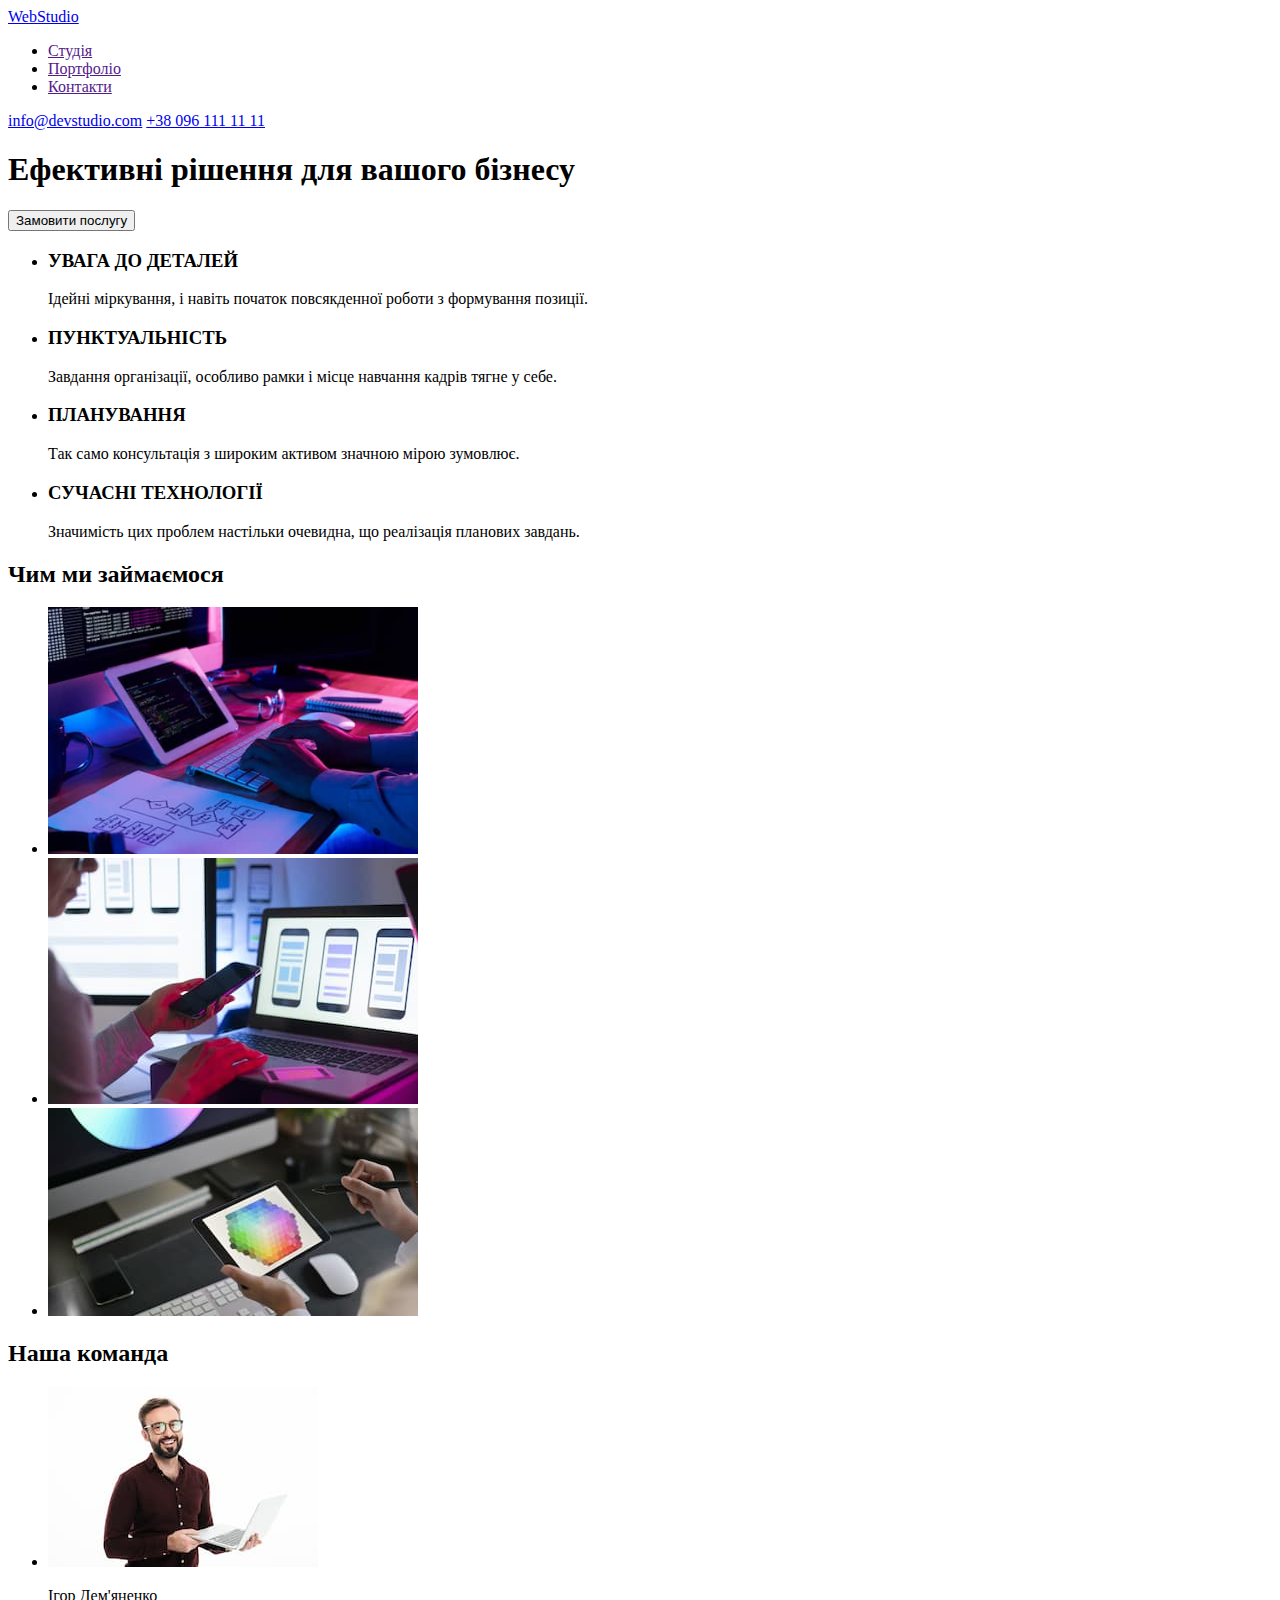
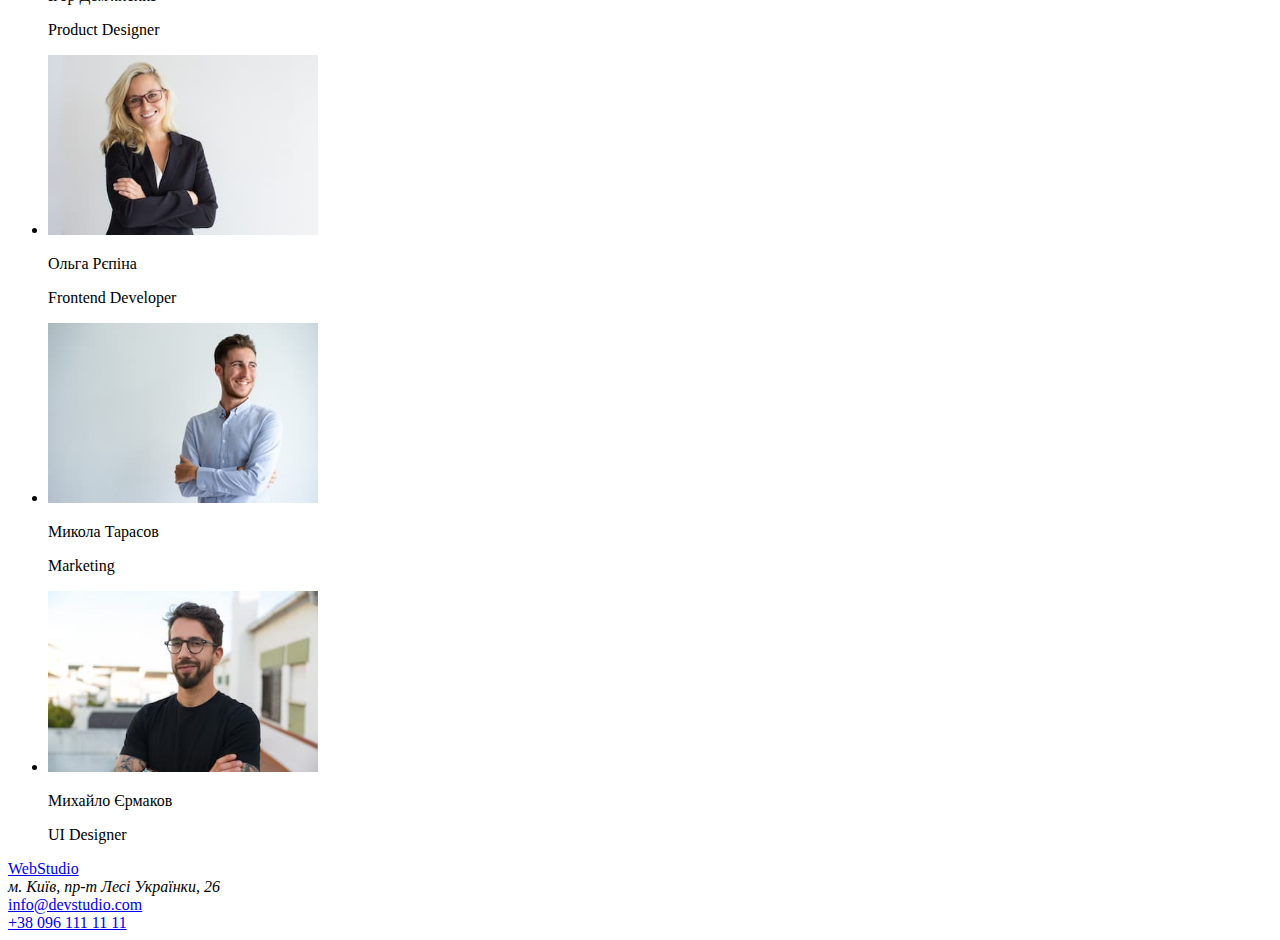
==== index.html @ 9cd7d10a "v1.0" ====
<!DOCTYPE html>
<html lang="uk">
<head>
    <meta charset="UTF-8">
    <meta http-equiv="X-UA-Compatible" content="IE=edge">
    <meta name="viewport" content="width=device-width, initial-scale=1.0">
    <title>WebStudio</title>
</head>
<body>
    <header>
        <nav>
            <a href="google.com">
                WebStudio
            </a>
        <ul>
            <li><a href="">Студія</a></li>
            <li><a href="">Портфоліо</a></li>
            <li><a href="">Контакти</a></li>
        </ul>
        </nav>
        <a href = "mailto:info@devstudio.com">info@devstudio.com</a>
        <a href="tel:+380961111111"> +38 096 111 11 11</a>
 
    </header>
    <main>
        <section>
            <h1>Ефективні рішення для вашого бізнесу</h1>
            <button type="button">Замовити послугу</button>
        </section>
 <!-- sd______________________________________________________-->
        <section>
            <ul>
                <li>
                    <h3>УВАГА ДО ДЕТАЛЕЙ</h3>
                    <p>Ідейні міркування, і навіть початок повсякденної роботи з формування позиції.</p>
                </li>
                <li>
                    <h3>ПУНКТУАЛЬНІСТЬ</h3>
                    <p>Завдання організації, особливо рамки і місце навчання кадрів тягне у себе.</p>
                </li>
                <li>
                    <h3>ПЛАНУВАННЯ</h3>
                    <p>Так само консультація з широким активом значною мірою зумовлює.</p>
                </li>
                <li>
                    <h3>СУЧАСНІ ТЕХНОЛОГІЇ</h3>
                    <p>Значимість цих проблем настільки очевидна, що реалізація планових завдань.</p>
                </li>
            </ul>
        </section>
<!-- sd______________________________________________________-->
        <section>
            <h2>Чим ми займаємося</h2>
            <ul>
                <li>
                    <img width="370" alt="працівник_з_ноутбуком"
                        src="./images/index/1/close-up-image.jpg">
                </li>
            
                <li>
                    <img width="370" alt="працює_над_адаптивністю"
                        src="./images/index/1/web-ui-designers.jpg">
                </li>
            
                <li>
                    <img width="370" alt="планшет_з_палітрою"
                        src="./images/index/1/creative-artist.jpg">
                </li>
            </ul>
        </section>
<!-- sd______________________________________________________-->
        <section>

            <h2>Наша команда</h2>
            <ul>
                <li>
                    <img src="./images/index/2/igor.jpg" alt="ігор_сміється"  width="270">
                    <p>Ігор Дем'яненко</p>
                    <p>Product Designer</p>
                </li>
                <li>
                    <img src="./images/index/2/olga.jpg" alt="ольга_сміється"  width="270">
                    <p>Ольга Рєпіна</p>
                    <p>Frontend Developer</p>
                </li>
                <li>
                    <img src="./images/index/2/mykola.jpg" alt="микола_сміється"  width="270">
                    <p>Микола Тарасов</p>
                    <p>Marketing</p>
                </li>
                <li>
                    <img src="./images/index/2/mykhailo.jpg" alt="михайло_сміється"  width="270">
                    <p>Михайло Єрмаков</p>
                    <p>UI Designer</p>
                </li>
            </ul>
        </section>          
    </main>
<!-- sd______________________________________________________-->
    <footer>
        <a href="google.com">
            WebStudio
        </a>
        <address>
            м. Київ, пр-т Лесі Українки, 26
        </address>
        <a href = "mailto:info@devstudio.com">info@devstudio.com</a> <br>
        <a href="tel:+380961111111"> +38 096 111 11 11</a>
    </footer>
</body>
</html>
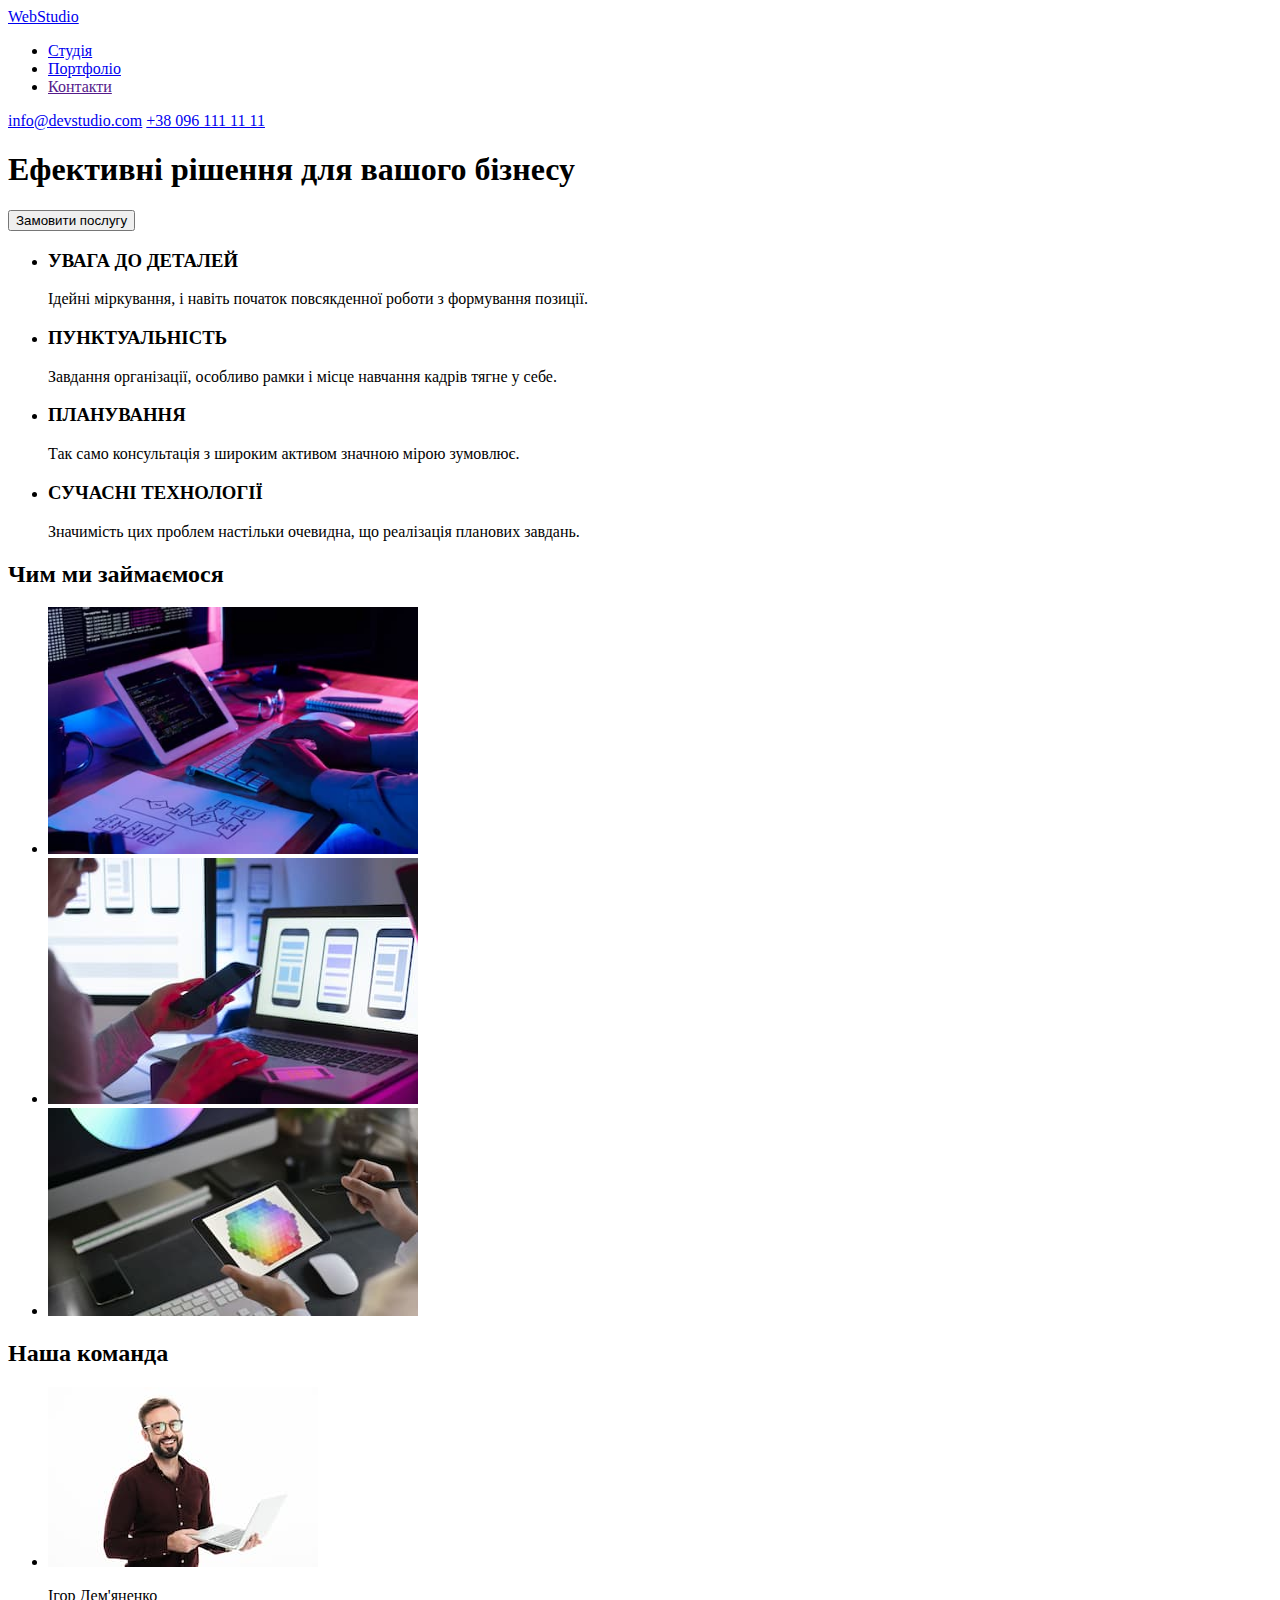
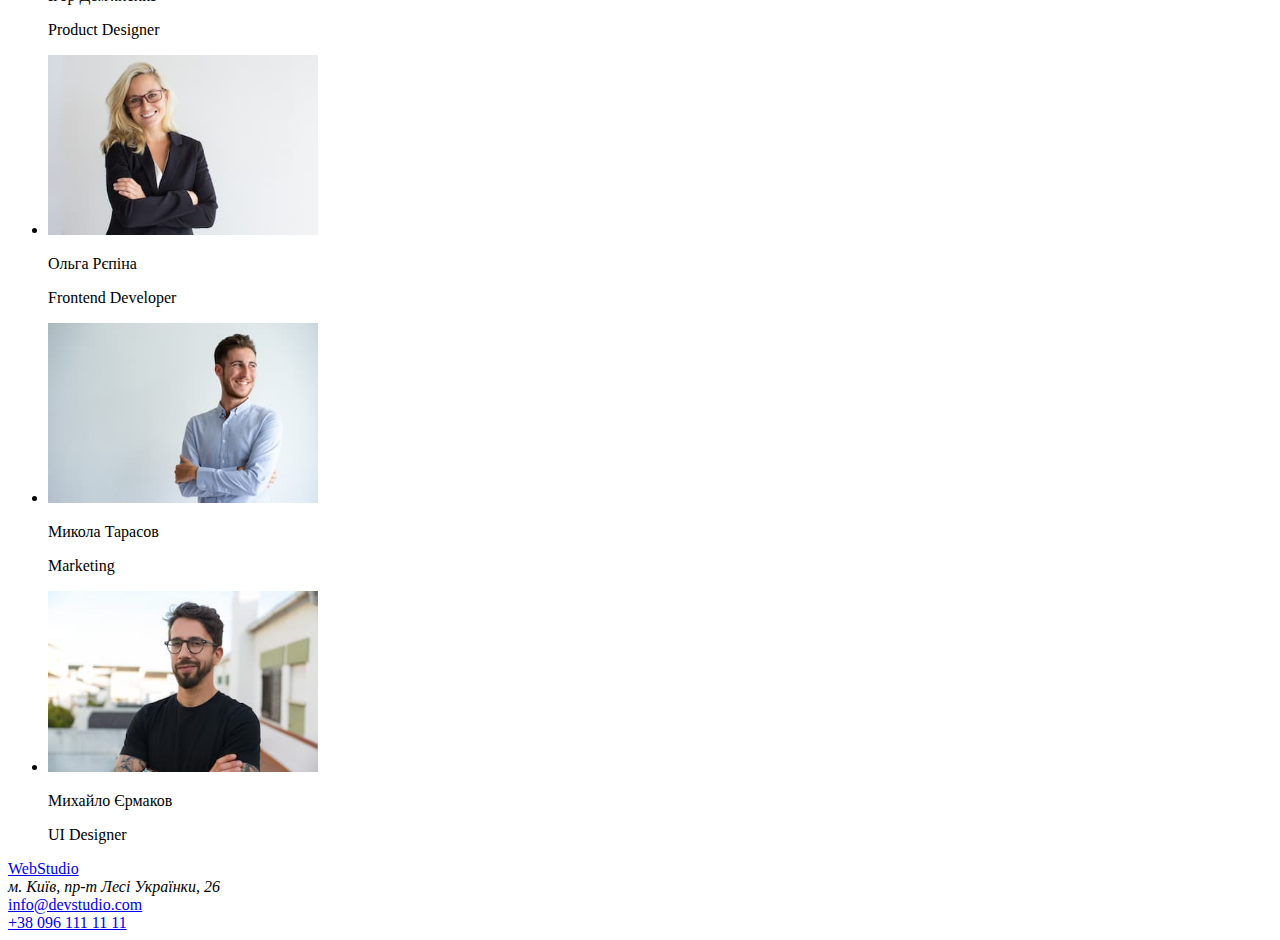
==== commit 026375b2: "v1.1" ====
--- a/index.html
+++ b/index.html
@@ -13,8 +13,8 @@
                 WebStudio
             </a>
         <ul>
-            <li><a href="">Студія</a></li>
-            <li><a href="">Портфоліо</a></li>
+            <li><a href="./index.html">Студія</a></li>
+            <li><a href="./portfolio.html">Портфоліо</a></li>
             <li><a href="">Контакти</a></li>
         </ul>
         </nav>
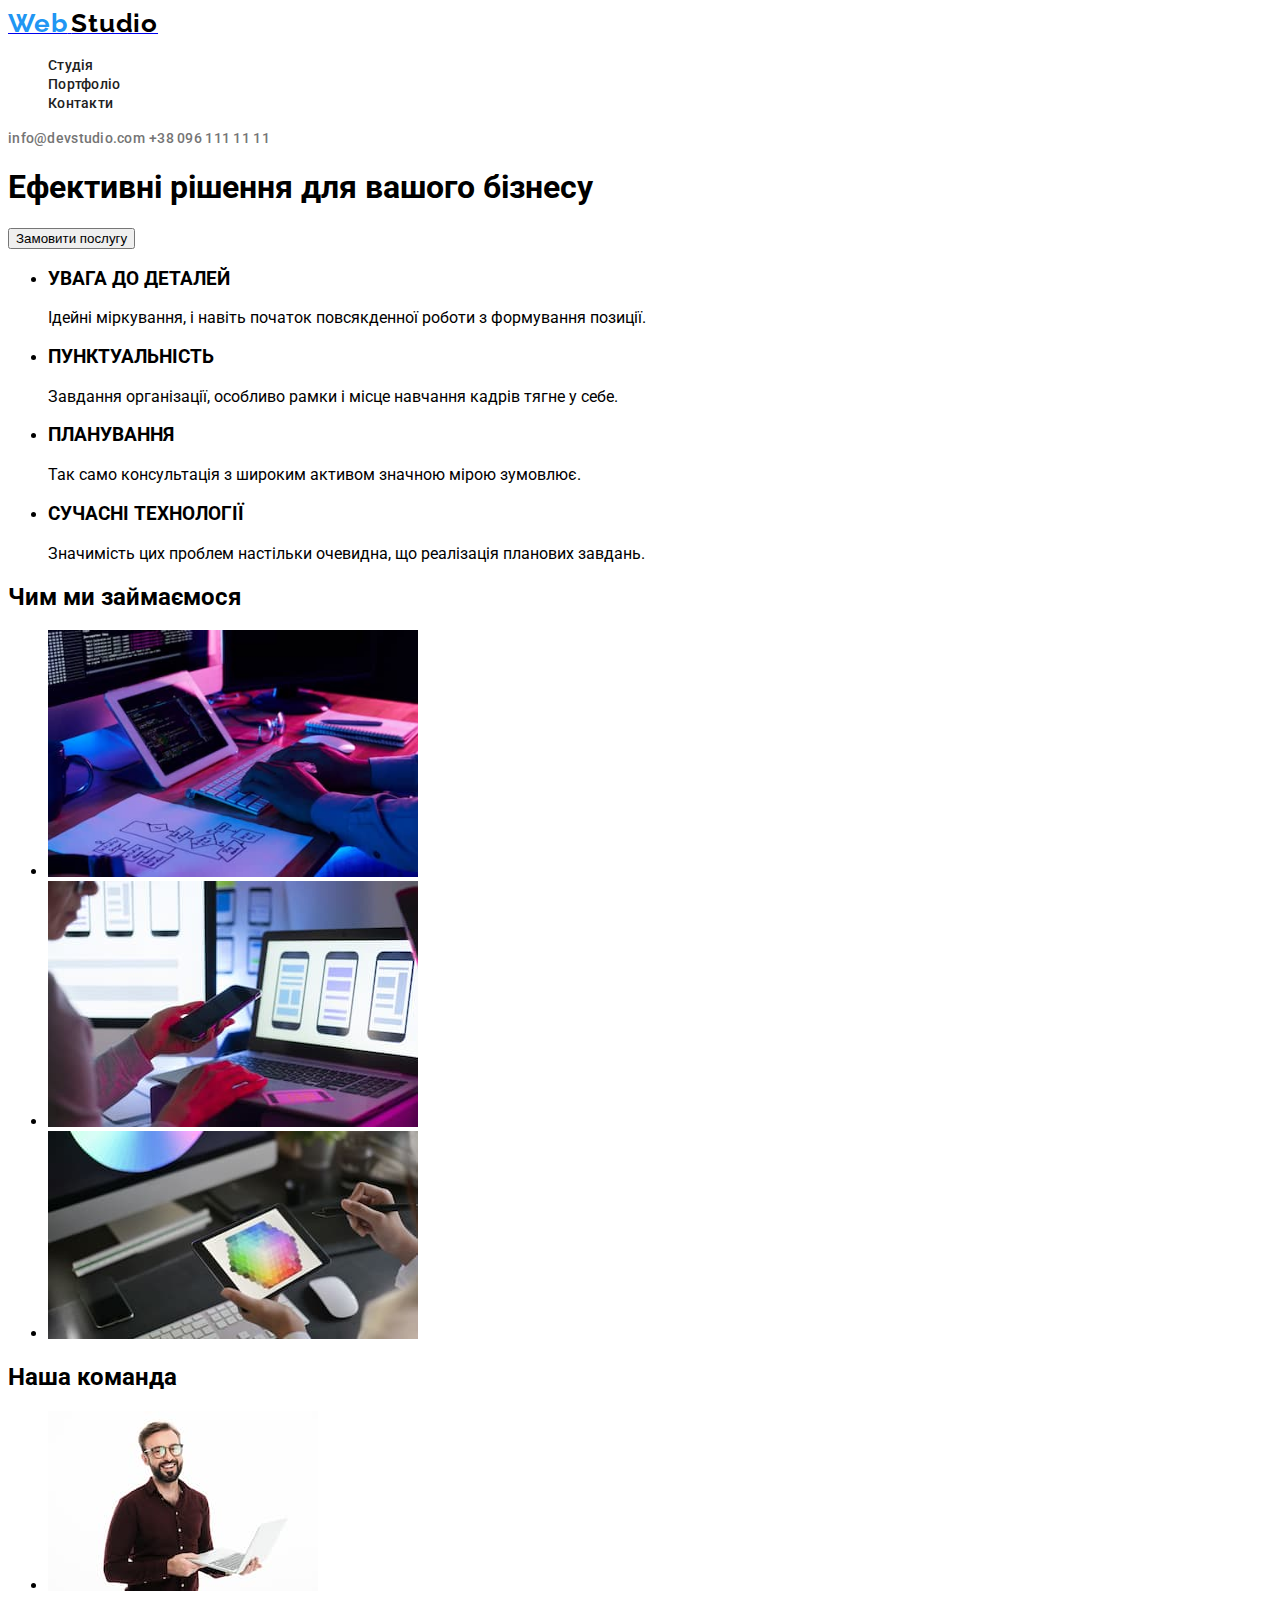
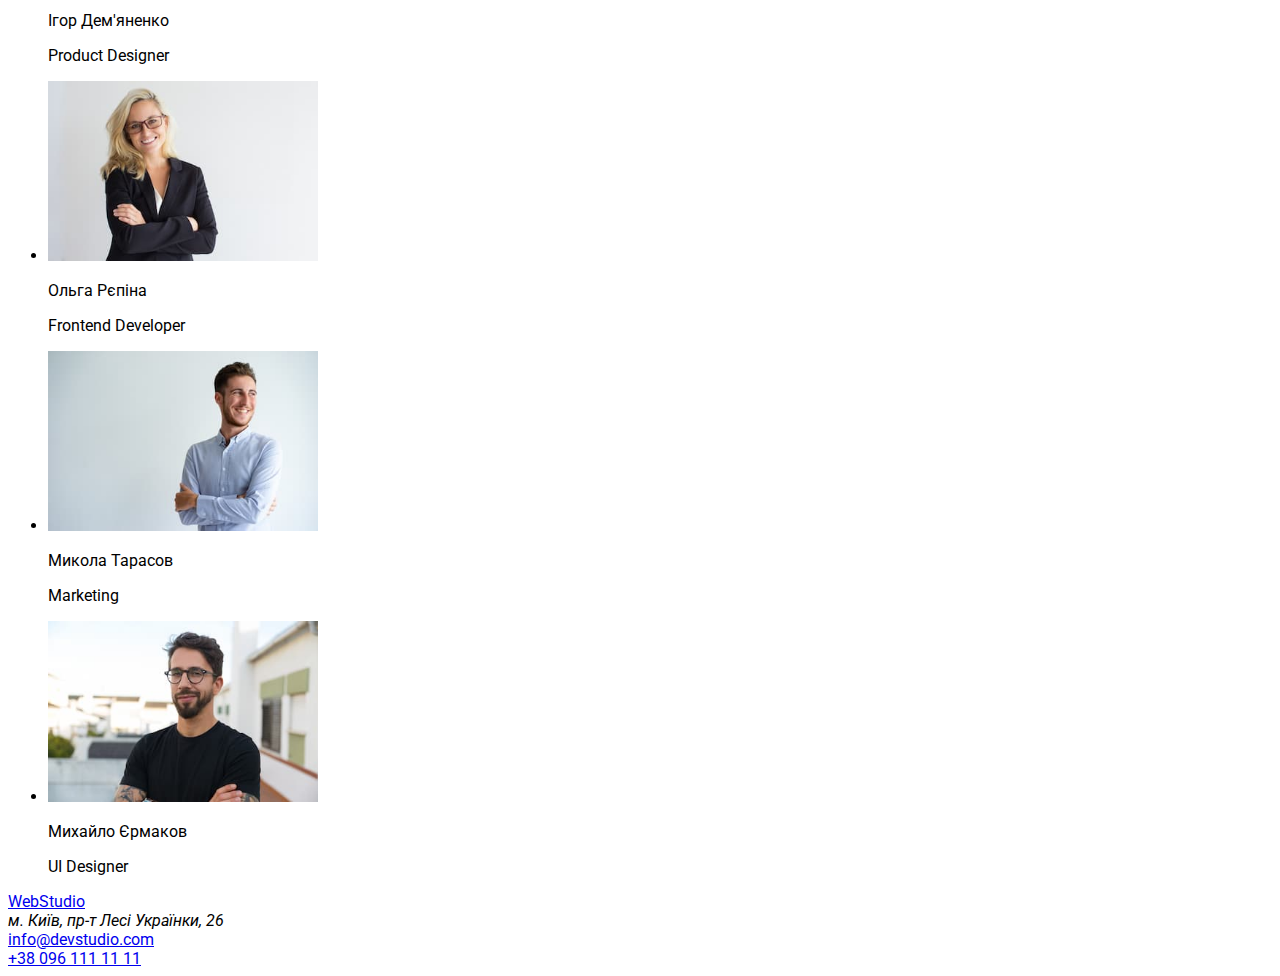
==== commit b19062be: "v1.3" ====
--- a/index.html
+++ b/index.html
@@ -4,22 +4,28 @@
     <meta charset="UTF-8">
     <meta http-equiv="X-UA-Compatible" content="IE=edge">
     <meta name="viewport" content="width=device-width, initial-scale=1.0">
+    <link rel="preconnect" href="https://fonts.googleapis.com">
+    <link rel="preconnect" href="https://fonts.gstatic.com" crossorigin>
+    <link href="https://fonts.googleapis.com/css2?family=Raleway:wght@700;900&family=Roboto:wght@400;500;700&display=swap"
+        rel="stylesheet">
     <title>WebStudio</title>
+    <link rel="stylesheet" href="./styles/headerfooter.css">
+    <link rel="stylesheet" href="./styles/index-styles.css">
 </head>
-<body>
+<body class="whole-page">
     <header>
         <nav>
-            <a href="google.com">
-                WebStudio
+            <a href="./index.html">
+            <span class="Web">Web</span> <span class="Studio">Studio</span>
             </a>
-        <ul>
-            <li><a href="./index.html">Студія</a></li>
-            <li><a href="./portfolio.html">Портфоліо</a></li>
-            <li><a href="">Контакти</a></li>
-        </ul>
+            <ul class="links-list">
+                <li><a href="./index.html" class="link-item">Студія</a></li>
+                <li><a href="./portfolio.html" class="link-item">Портфоліо</a></li>
+                <li><a href="" class="link-item">Контакти</a></li>
+            </ul>
         </nav>
-        <a href = "mailto:info@devstudio.com">info@devstudio.com</a>
-        <a href="tel:+380961111111"> +38 096 111 11 11</a>
+        <a href = "mailto:info@devstudio.com" class="header-adress">info@devstudio.com</a>
+        <a href="tel:+380961111111" class="header-adress"> +38 096 111 11 11</a>
  
     </header>
     <main>
--- a/styles/headerfooter.css
+++ b/styles/headerfooter.css
@@ -0,0 +1,66 @@
+/* --------------------------COMMON STYLES-------------------------- */
+.whole-page {
+    font-family: Roboto, sans-serif;
+}
+/* --------------------------COMMON STYLES-------------------------- */
+
+
+/* --------------------------HEADER-------------------------- */
+.Web {
+    font-family: 'Raleway';
+    font-style: normal;
+    font-weight: 700;
+    font-size: 26px;
+    line-height: 31px;
+    letter-spacing: 0.03em;
+    color: #2196F3;
+}
+
+.Studio {
+    font-family: 'Raleway';
+    font-style: normal;
+    font-weight: 700;
+    font-size: 26px;
+    line-height: 31px;
+    letter-spacing: 0.03em;
+    color: #000000;}
+
+.links-list {
+    list-style: none;
+}
+
+.link-item {
+    font-style: normal;
+    font-weight: 500;
+    font-size: 14px;
+    line-height: 16px;
+    letter-spacing: 0.02em;
+    text-decoration: none;
+    color: #212121;
+}
+
+.link-item:hover, .link-item:focus{
+    color: #2196F3;
+}
+
+.header-adress {
+    font-family: 'Roboto';
+    font-style: normal;
+    font-weight: 500;
+    font-size: 14px;
+    line-height: 16px;
+    letter-spacing: 0.02em;
+    color: #757575;
+    text-decoration: none;
+}
+
+.header-adress:hover, .header-adress:focus{
+    color: #2196F3;
+}
+/* --------------------------HEADER-------------------------- */
+
+
+
+/* --------------------------FOOTER-------------------------- */
+
+/* --------------------------FOOTER-------------------------- */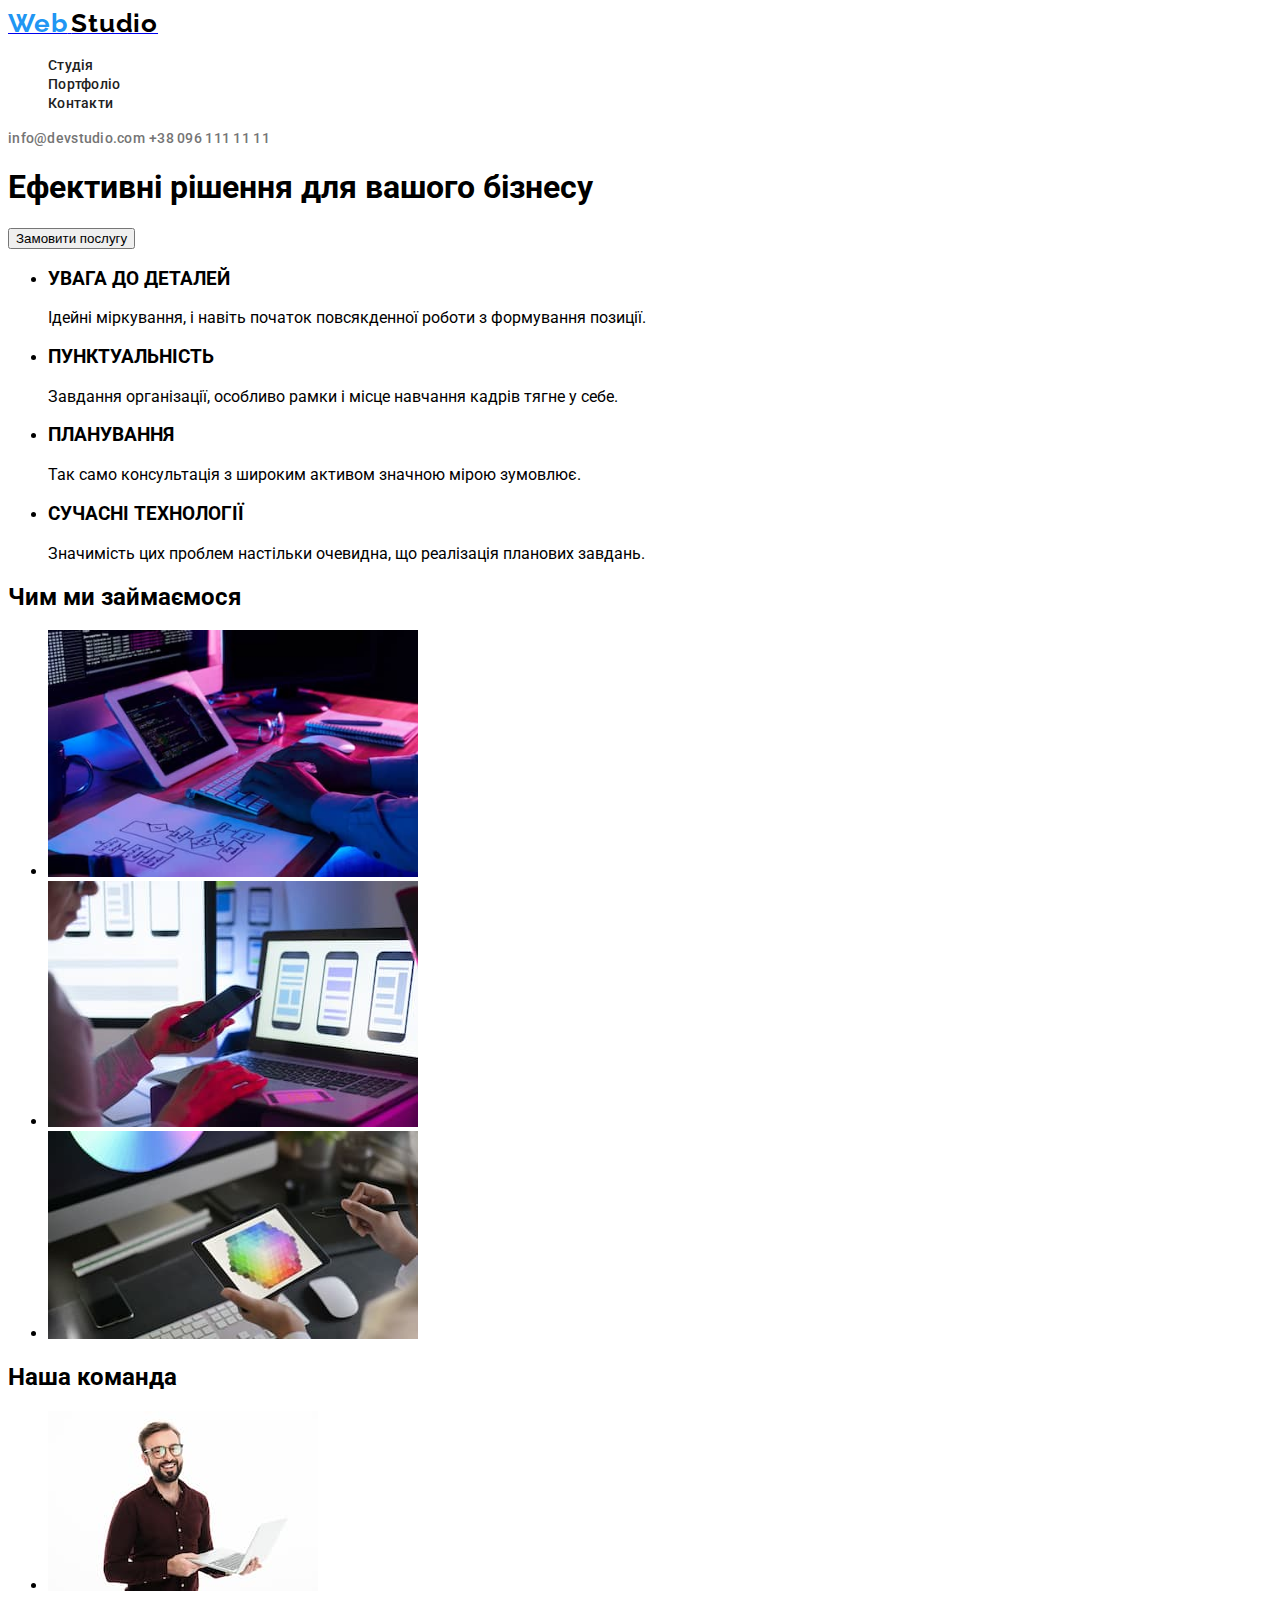
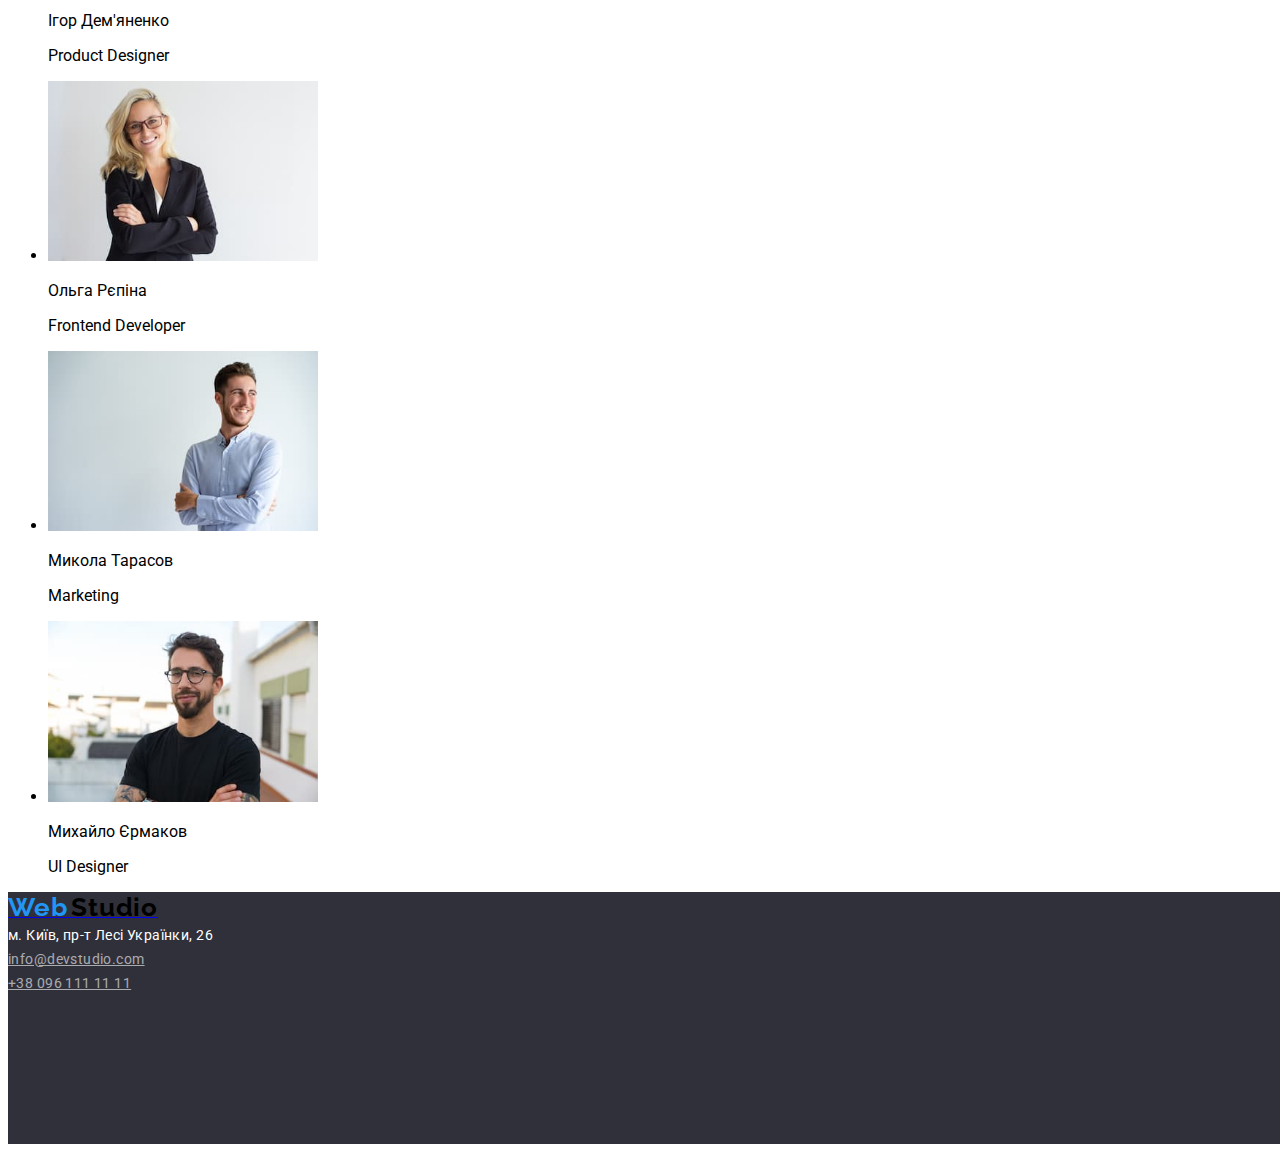
==== commit 6abe0478: "v1.4" ====
--- a/index.html
+++ b/index.html
@@ -103,15 +103,15 @@
         </section>          
     </main>
 <!-- sd______________________________________________________-->
-    <footer>
+    <footer class="whole-bottom">
         <a href="google.com">
-            WebStudio
+            <span class="Web">Web</span> <span class="Studio">Studio</span>
         </a>
-        <address>
+        <address class="phisical-adress">
             м. Київ, пр-т Лесі Українки, 26
         </address>
-        <a href = "mailto:info@devstudio.com">info@devstudio.com</a> <br>
-        <a href="tel:+380961111111"> +38 096 111 11 11</a>
+        <a href = "mailto:info@devstudio.com" class="footer-adress">info@devstudio.com</a> <br>
+        <a href="tel:+380961111111" class="footer-adress"> +38 096 111 11 11</a>
     </footer>
 </body>
 </html>--- a/styles/headerfooter.css
+++ b/styles/headerfooter.css
@@ -13,6 +13,7 @@
     font-size: 26px;
     line-height: 31px;
     letter-spacing: 0.03em;
+    text-decoration: none;
     color: #2196F3;
 }
 
@@ -23,6 +24,7 @@
     font-size: 26px;
     line-height: 31px;
     letter-spacing: 0.03em;
+    text-decoration: none;
     color: #000000;}
 
 .links-list {
@@ -44,7 +46,6 @@
 }
 
 .header-adress {
-    font-family: 'Roboto';
     font-style: normal;
     font-weight: 500;
     font-size: 14px;
@@ -62,5 +63,30 @@
 
 
 /* --------------------------FOOTER-------------------------- */
+.whole-bottom{
+    width: 1600px;
+    height: 252px;
+    left: 0px;
+    top: 1628px;
+    background-color: #2F303A;
+}
 
+.phisical-adress {
+    font-style: normal;
+    font-weight: 400;
+    font-size: 14px;
+    line-height: 24px;
+    letter-spacing: 0.03em;
+    color: #FFFFFF;
+
+}
+
+.footer-adress {
+    font-style: normal;
+    font-weight: 400;
+    font-size: 14px;
+    line-height: 24px;
+    letter-spacing: 0.03em;
+    color: rgba(255, 255, 255, 0.6);
+}
 /* --------------------------FOOTER-------------------------- */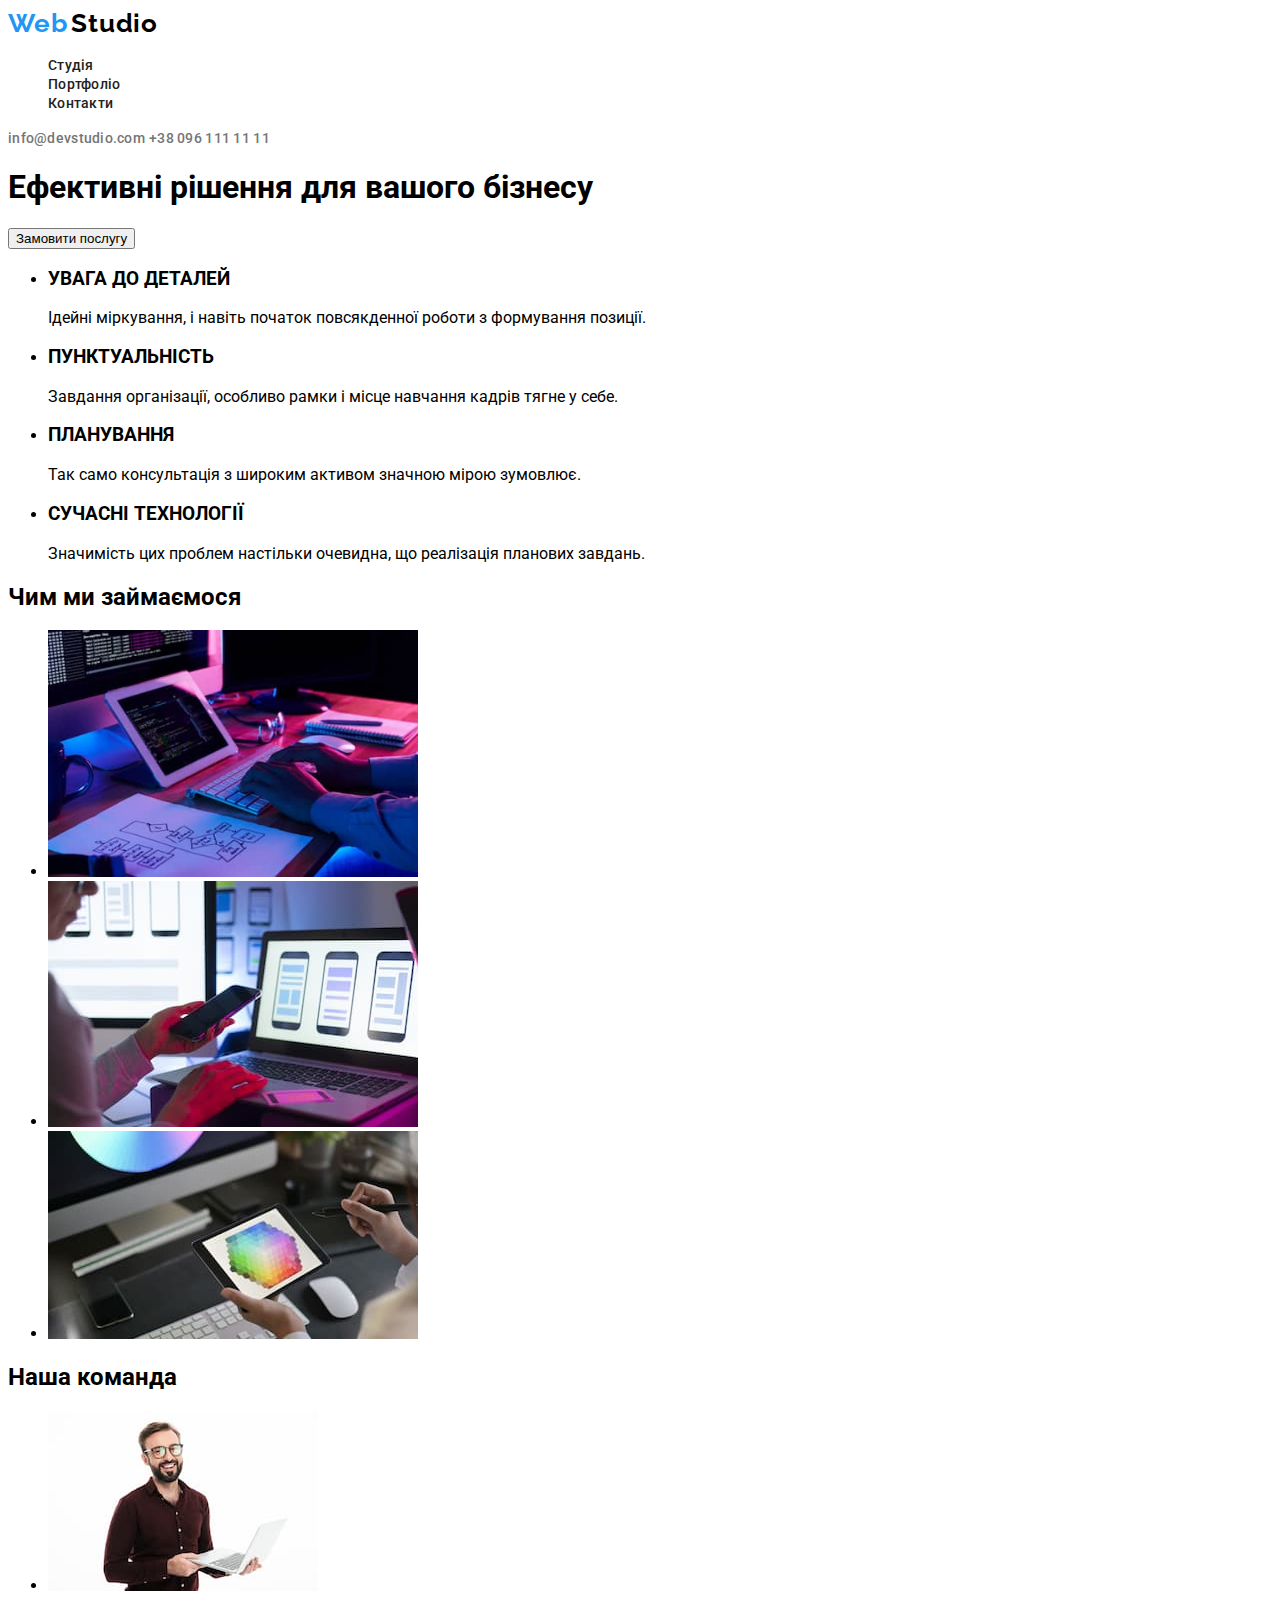
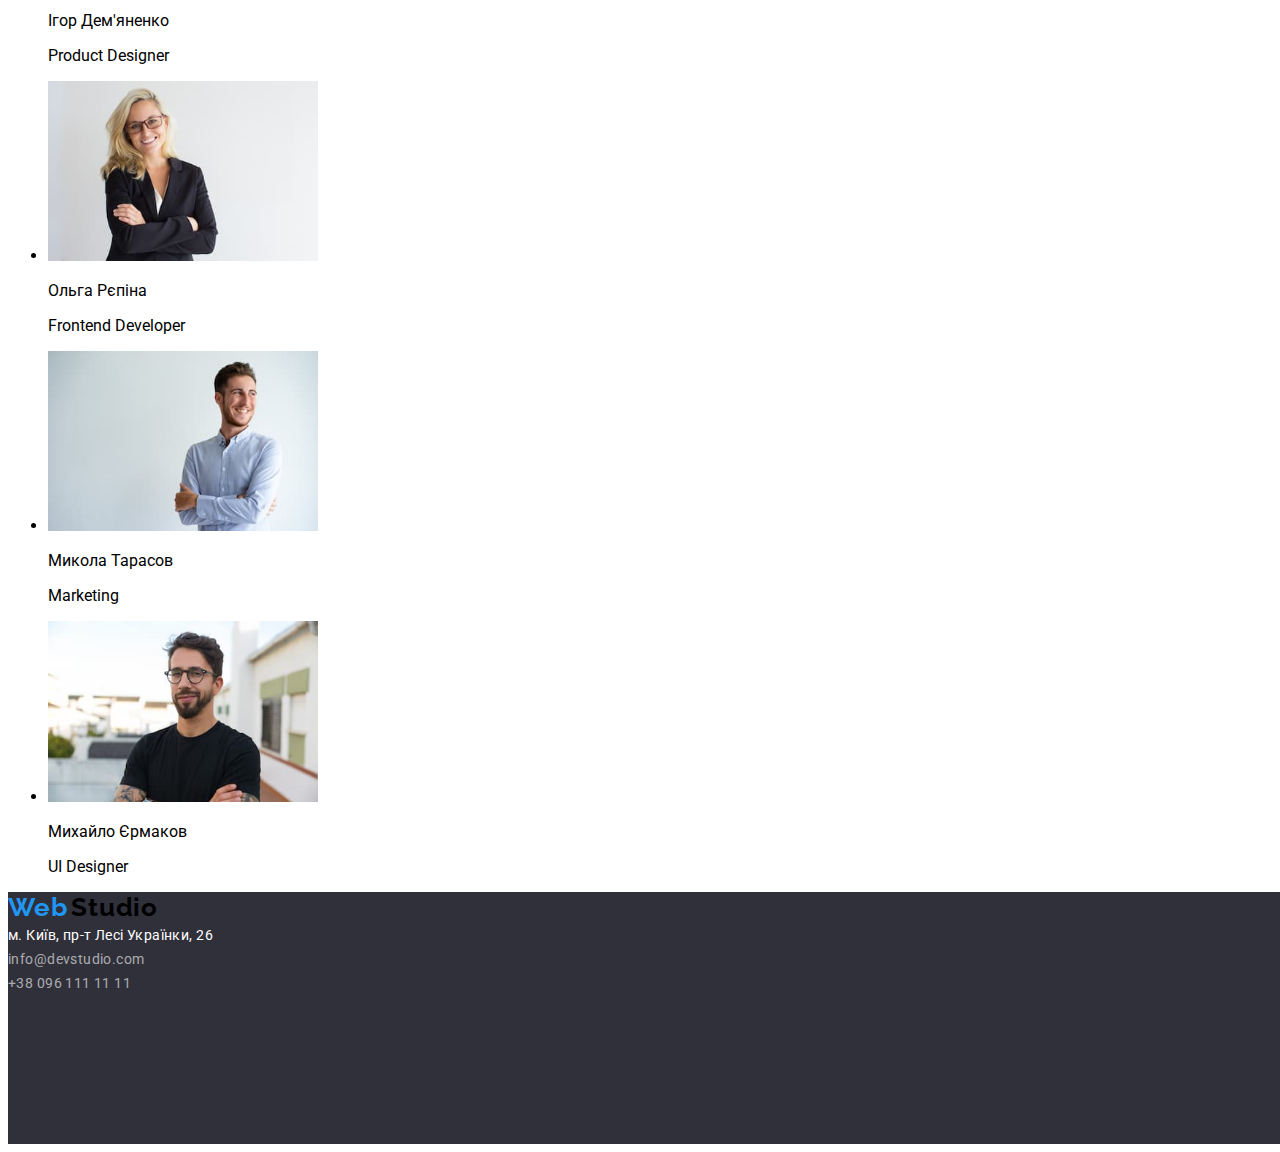
==== commit 02e1e80f: "v1.5" ====
--- a/index.html
+++ b/index.html
@@ -12,7 +12,7 @@
     <link rel="stylesheet" href="./styles/headerfooter.css">
     <link rel="stylesheet" href="./styles/index-styles.css">
 </head>
-<body class="whole-page">
+<body class="whole-site">
     <header>
         <nav>
             <a href="./index.html">
--- a/styles/headerfooter.css
+++ b/styles/headerfooter.css
@@ -1,19 +1,21 @@
-/* --------------------------COMMON STYLES-------------------------- */
-.whole-page {
+/* _________________________________________COMMON STYLES_________________________________________ */
+.whole-site {
     font-family: Roboto, sans-serif;
 }
-/* --------------------------COMMON STYLES-------------------------- */
+a {
+    text-decoration: none;
+}
+/* _________________________________________COMMON STYLES_________________________________________ */
 
 
-/* --------------------------HEADER-------------------------- */
+/* _________________________________________HEADER_________________________________________ */
 .Web {
     font-family: 'Raleway';
     font-style: normal;
     font-weight: 700;
     font-size: 26px;
-    line-height: 31px;
+    line-height: calc(31/26);
     letter-spacing: 0.03em;
-    text-decoration: none;
     color: #2196F3;
 }
 
@@ -22,9 +24,8 @@
     font-style: normal;
     font-weight: 700;
     font-size: 26px;
-    line-height: 31px;
+    line-height: calc(31/26);
     letter-spacing: 0.03em;
-    text-decoration: none;
     color: #000000;}
 
 .links-list {
@@ -35,7 +36,7 @@
     font-style: normal;
     font-weight: 500;
     font-size: 14px;
-    line-height: 16px;
+    line-height: calc(16/14);
     letter-spacing: 0.02em;
     text-decoration: none;
     color: #212121;
@@ -49,7 +50,7 @@
     font-style: normal;
     font-weight: 500;
     font-size: 14px;
-    line-height: 16px;
+    line-height: calc(16/14);
     letter-spacing: 0.02em;
     color: #757575;
     text-decoration: none;
@@ -58,11 +59,11 @@
 .header-adress:hover, .header-adress:focus{
     color: #2196F3;
 }
-/* --------------------------HEADER-------------------------- */
+/* _________________________________________HEADER_________________________________________ */
 
 
 
-/* --------------------------FOOTER-------------------------- */
+/* _________________________________________FOOTER_________________________________________ */
 .whole-bottom{
     width: 1600px;
     height: 252px;
@@ -75,7 +76,7 @@
     font-style: normal;
     font-weight: 400;
     font-size: 14px;
-    line-height: 24px;
+    line-height: calc(24/14);
     letter-spacing: 0.03em;
     color: #FFFFFF;
 
@@ -85,8 +86,8 @@
     font-style: normal;
     font-weight: 400;
     font-size: 14px;
-    line-height: 24px;
+    line-height: calc(24/14);
     letter-spacing: 0.03em;
     color: rgba(255, 255, 255, 0.6);
 }
-/* --------------------------FOOTER-------------------------- */+/* _________________________________________FOOTER_________________________________________ */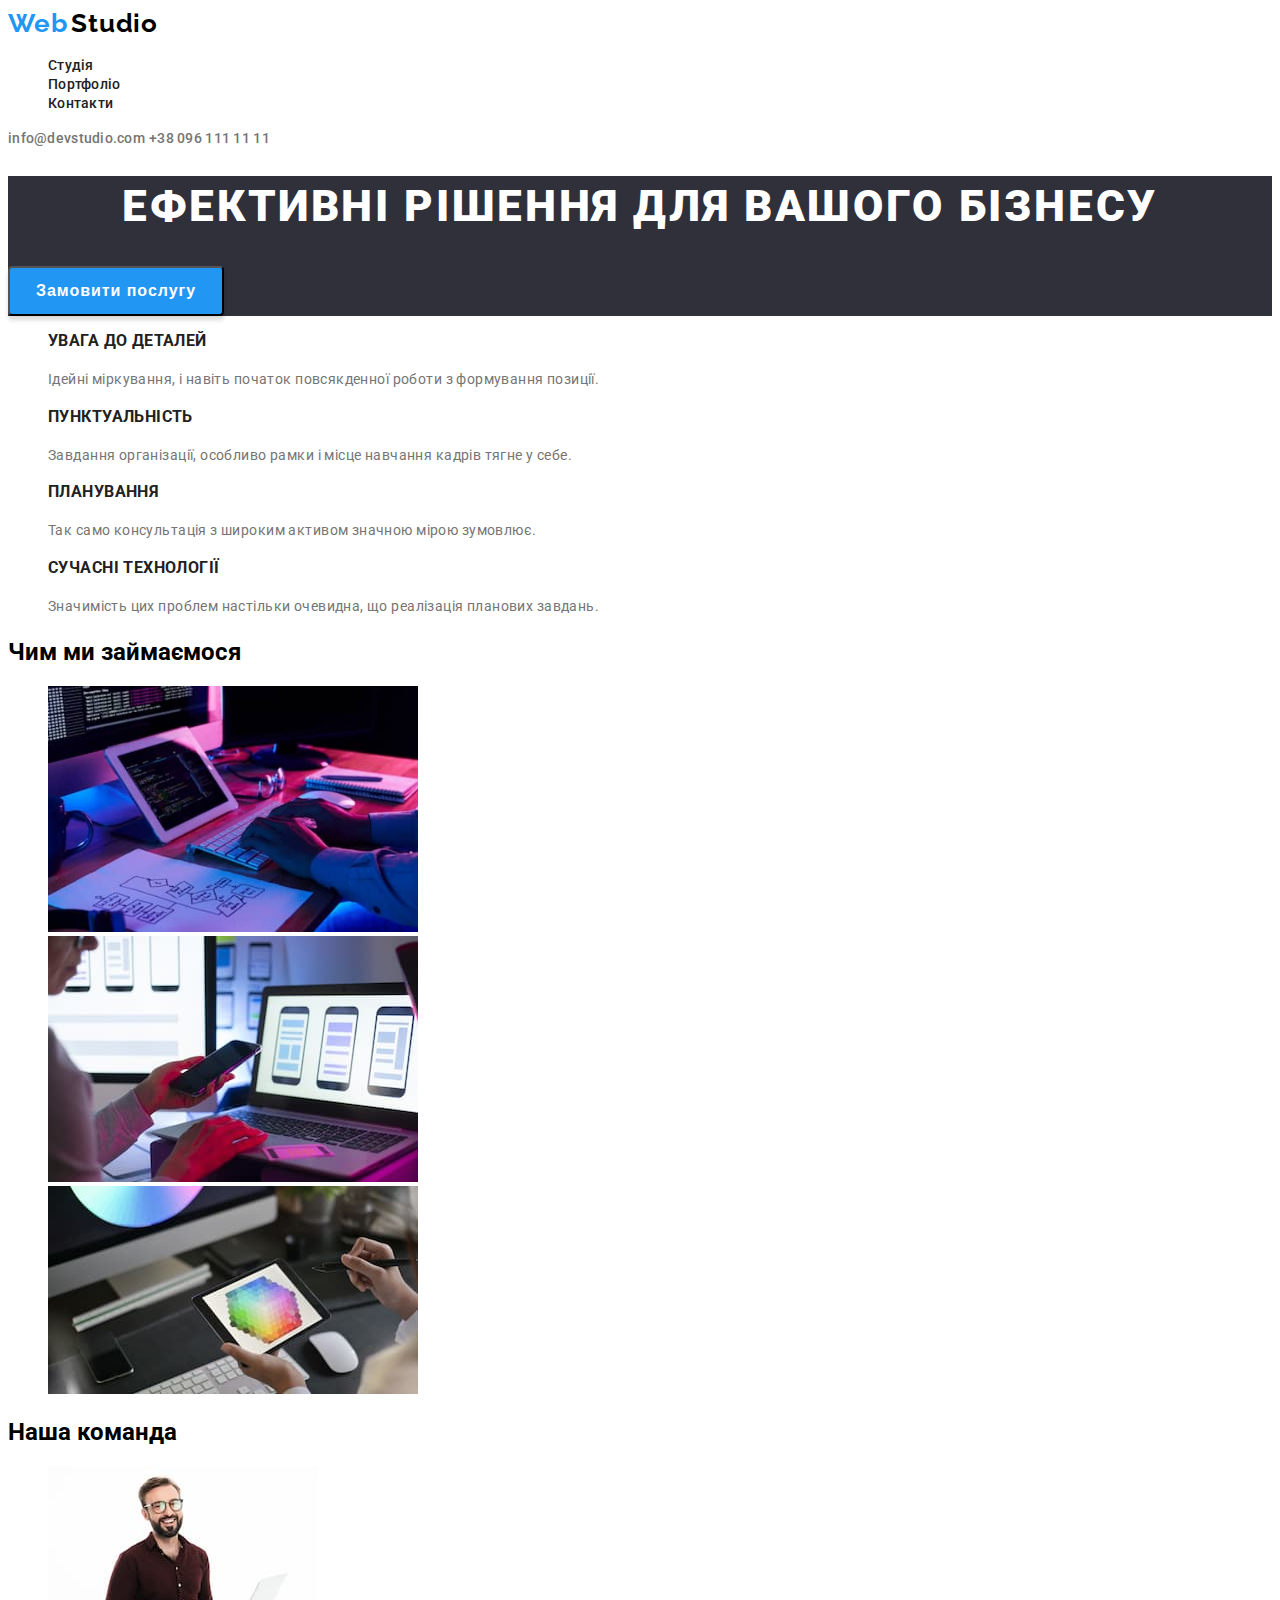
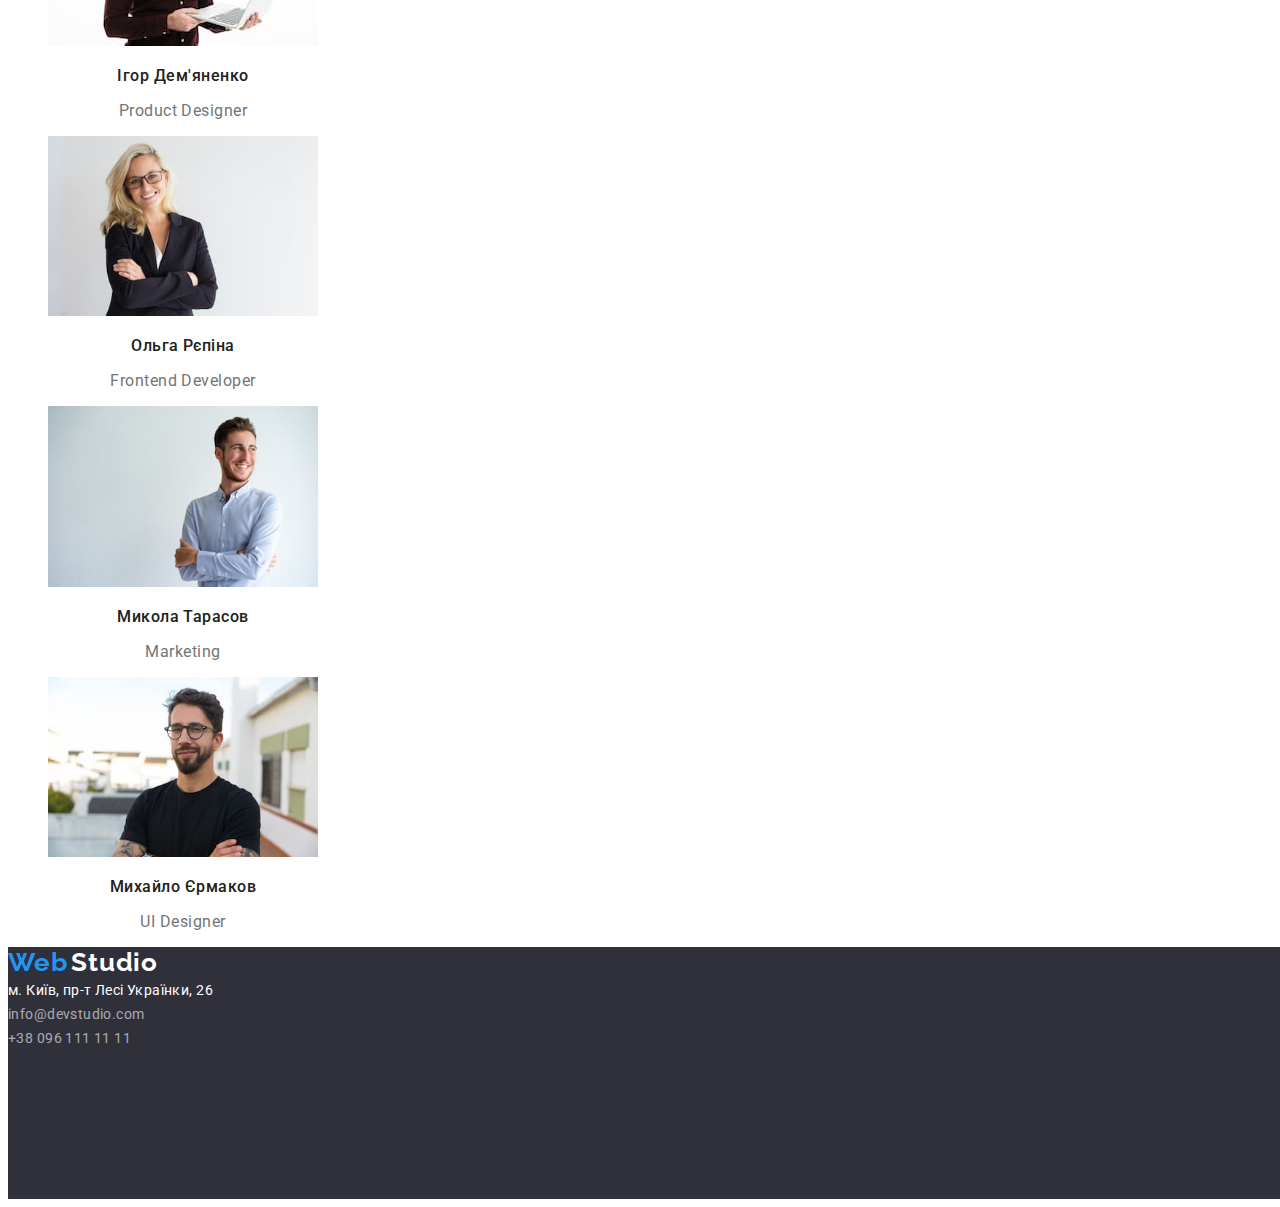
==== commit 2d627465: "v1.6" ====
--- a/index.html
+++ b/index.html
@@ -9,14 +9,14 @@
     <link href="https://fonts.googleapis.com/css2?family=Raleway:wght@700;900&family=Roboto:wght@400;500;700&display=swap"
         rel="stylesheet">
     <title>WebStudio</title>
-    <link rel="stylesheet" href="./styles/headerfooter.css">
-    <link rel="stylesheet" href="./styles/index-styles.css">
+    <link rel="stylesheet" href="./styles.css">
+
 </head>
 <body class="whole-site">
     <header>
         <nav>
             <a href="./index.html">
-            <span class="Web">Web</span> <span class="Studio">Studio</span>
+            <span class="Web Webstudio">Web</span> <span class="Studio-header Webstudio">Studio</span>
             </a>
             <ul class="links-list">
                 <li><a href="./index.html" class="link-item">Студія</a></li>
@@ -29,83 +29,83 @@
  
     </header>
     <main>
+        <section class="hero">
+            <h1 class="hero-title">Ефективні рішення для вашого бізнесу</h1>
+            <button type="button" class="hero-button">Замовити послугу</button>
+        </section>
+ <!-- sd_____________-->
         <section>
-            <h1>Ефективні рішення для вашого бізнесу</h1>
-            <button type="button">Замовити послугу</button>
-        </section>
- <!-- sd______________________________________________________-->
-        <section>
-            <ul>
-                <li>
-                    <h3>УВАГА ДО ДЕТАЛЕЙ</h3>
-                    <p>Ідейні міркування, і навіть початок повсякденної роботи з формування позиції.</p>
+            <ul class="benefits-list">
+                <li class="benefits-item">
+                    <h3 class="benefits-title">УВАГА ДО ДЕТАЛЕЙ</h3>
+                    <p class="benefits">Ідейні міркування, і навіть початок повсякденної роботи з формування позиції.</p>
                 </li>
-                <li>
-                    <h3>ПУНКТУАЛЬНІСТЬ</h3>
-                    <p>Завдання організації, особливо рамки і місце навчання кадрів тягне у себе.</p>
+                <li class="benefits-item">
+                    <h3 class="benefits-title">ПУНКТУАЛЬНІСТЬ</h3>
+                    <p class="benefits">Завдання організації, особливо рамки і місце навчання кадрів тягне у себе.</p>
                 </li>
-                <li>
-                    <h3>ПЛАНУВАННЯ</h3>
-                    <p>Так само консультація з широким активом значною мірою зумовлює.</p>
+                <li class="benefits-item">
+                    <h3 class="benefits-title">ПЛАНУВАННЯ</h3>
+                    <p class="benefits">Так само консультація з широким активом значною мірою зумовлює.</p>
                 </li>
-                <li>
-                    <h3>СУЧАСНІ ТЕХНОЛОГІЇ</h3>
-                    <p>Значимість цих проблем настільки очевидна, що реалізація планових завдань.</p>
+                <li class="benefits-item">
+                    <h3 class="benefits-title">СУЧАСНІ ТЕХНОЛОГІЇ</h3>
+                    <p class="benefits">Значимість цих проблем настільки очевидна, що реалізація планових завдань.</p>
                 </li>
             </ul>
         </section>
-<!-- sd______________________________________________________-->
-        <section>
+<!-- sd_____________-->
+        <section class="responsibilities">
             <h2>Чим ми займаємося</h2>
-            <ul>
-                <li>
+            <ul class="responsibilities-list">
+                <li class="responsibilities-item">
                     <img width="370" alt="працівник_з_ноутбуком"
                         src="./images/index/1/close-up-image.jpg">
                 </li>
             
-                <li>
+                <li class="responsibilities-item">
                     <img width="370" alt="працює_над_адаптивністю"
                         src="./images/index/1/web-ui-designers.jpg">
                 </li>
             
-                <li>
+                <li class="responsibilities-item">
                     <img width="370" alt="планшет_з_палітрою"
                         src="./images/index/1/creative-artist.jpg">
                 </li>
             </ul>
         </section>
-<!-- sd______________________________________________________-->
-        <section>
+<!-- sd_____________-->
+        <section class="our-team">
 
-            <h2>Наша команда</h2>
-            <ul>
-                <li>
+            <h2 class="our-team-title">Наша команда</h2>
+            <ul class="our-team-list">
+                <li class="our-team-item">
                     <img src="./images/index/2/igor.jpg" alt="ігор_сміється"  width="270">
-                    <p>Ігор Дем'яненко</p>
-                    <p>Product Designer</p>
+                    <p class="name">Ігор Дем'яненко</p>
+                    <p class="position">Product Designer</p>
                 </li>
-                <li>
+                <li class="our-team-item">
                     <img src="./images/index/2/olga.jpg" alt="ольга_сміється"  width="270">
-                    <p>Ольга Рєпіна</p>
-                    <p>Frontend Developer</p>
+                    <p class="name">Ольга Рєпіна</p>
+                    <p p class="position">Frontend Developer</p>
                 </li>
-                <li>
+                <li class="our-team-item">
                     <img src="./images/index/2/mykola.jpg" alt="микола_сміється"  width="270">
-                    <p>Микола Тарасов</p>
-                    <p>Marketing</p>
+                    <p class="name">Микола Тарасов</p>
+                    <p p class="position">Marketing</p>
                 </li>
-                <li>
+                <li class="our-team-item">
                     <img src="./images/index/2/mykhailo.jpg" alt="михайло_сміється"  width="270">
-                    <p>Михайло Єрмаков</p>
-                    <p>UI Designer</p>
+                    <p class="name">Михайло Єрмаков</p>
+                    <p p class="position">UI Designer</p>
                 </li>
             </ul>
         </section>          
     </main>
-<!-- sd______________________________________________________-->
+<!-- sd_____________-->
     <footer class="whole-bottom">
         <a href="google.com">
-            <span class="Web">Web</span> <span class="Studio">Studio</span>
+            <span class="Web Webstudio">Web</span> <span class="Studio-footer Webstudio">Studio</span>
         </a>
         <address class="phisical-adress">
             м. Київ, пр-т Лесі Українки, 26
--- a/styles.css
+++ b/styles.css
@@ -0,0 +1,303 @@
+/* ------------------------------------HEADER FOOTER------------------------------------ */
+
+/* COMMON STYLES */
+.whole-site {
+    font-family: Roboto, sans-serif;
+}
+
+a {
+    text-decoration: none;
+}
+
+/* COMMON STYLES */
+
+
+/* HEADER */
+.Webstudio{
+    font-family: 'Raleway';
+    font-style: normal;
+    font-weight: 700;
+    font-size: 26px;
+    line-height: calc(31/26);
+    letter-spacing: 0.03em;
+}
+
+.Web {
+    color: #2196F3;
+}
+
+.Studio-header {
+    color: #000000;
+}
+
+.links-list {
+    list-style: none;
+}
+
+.link-item {
+    font-style: normal;
+    font-weight: 500;
+    font-size: 14px;
+    line-height: calc(16/14);
+    letter-spacing: 0.02em;
+    text-decoration: none;
+    color: #212121;
+}
+
+.link-item:hover, .link-item:focus {
+    color: #2196F3;
+}
+
+.header-adress {
+    font-style: normal;
+    font-weight: 500;
+    font-size: 14px;
+    line-height: calc(16/14);
+    letter-spacing: 0.02em;
+    color: #757575;
+    text-decoration: none;
+}
+
+.header-adress:hover,
+.header-adress:focus {
+    color: #2196F3;
+}
+
+/* HEADER */
+
+
+
+/* FOOTER */
+
+.Studio-footer {
+    color: #FFFFFF;
+}
+
+.whole-bottom {
+    width: 1600px;
+    height: 252px;
+    left: 0px;
+    top: 1628px;
+    background-color: #2F303A;
+}
+
+.phisical-adress {
+    font-style: normal;
+    font-weight: 400;
+    font-size: 14px;
+    line-height: calc(24/14);
+    letter-spacing: 0.03em;
+    color: #FFFFFF;
+
+}
+
+.footer-adress {
+    font-style: normal;
+    font-weight: 400;
+    font-size: 14px;
+    line-height: calc(24/14);
+    letter-spacing: 0.03em;
+    color: rgba(255, 255, 255, 0.6);
+}
+
+/* FOOTER */
+
+/* ------------------------------------HEADER FOOTER------------------------------------ */
+
+
+
+
+
+
+/* ------------------------------------MAIN PAGE------------------------------------ */
+
+/* HERO */
+.hero {
+    background-color: #2F303A;
+}
+
+.hero-title {
+    font-style: normal;
+    font-weight: 900;
+    font-size: 44px;
+    line-height: calc(60/44);   
+    text-align: center;
+    letter-spacing: 0.06em;
+    text-transform: uppercase;
+    color: #FFFFFF;
+}
+
+.hero-button {
+/* btn */
+    width: 216px;
+    height: 50px;
+    background: #2196F3;
+    box-shadow: 0px 4px 4px rgba(0, 0, 0, 0.15);
+    border-radius: 4px;
+/* btn txt */
+    font-style: normal;
+    font-weight: 700;
+    font-size: 16px;
+    line-height: calc(30/16);
+    display: flex;
+    align-items: center;
+    letter-spacing: 0.06em;   
+    color: #FFFFFF;
+/*  */
+    display: flex;
+    justify-content: center;
+}
+
+/* HERO */
+
+
+
+
+
+/* BENEFITS */
+
+.benefits-list {
+    list-style: none;
+}
+
+.benefits-item {
+    font-style: normal;
+    font-size: 14px;
+    letter-spacing: 0.03em;
+}
+
+.benefits-title {
+    font-weight: 700;
+    line-height: calc(16/14);
+    text-transform: uppercase;
+    color: #212121;}
+
+.benefits {
+    font-weight: 400;
+    line-height: calc(24/14);   
+    color: #757575;
+}
+
+/* BENEFITS */
+
+
+
+
+
+/* RESPONSIBILITIES */
+
+/* .responsibilities {} */
+
+.responsibilities-list {
+    list-style: none;
+}
+
+/* .responsibilities-item {} */
+
+/* .our-team {} */
+
+/* RESPONSIBILITIES */
+
+
+
+
+/* OUR TEAM */
+
+.our-team-title {
+
+}
+
+
+.our-team-list {
+    list-style: none;
+}
+
+.our-team-item {
+    width: 270px;
+    font-style: normal;
+    font-size: 16px;
+    line-height: 19px;
+    text-align: center;
+    letter-spacing: 0.03em;
+} 
+
+.name { 
+    color: #212121;
+    font-weight: 500;
+}
+
+.position {     
+    color: #757575;
+    font-weight: 400;
+}
+
+/* OUR TEAM */
+
+/* ------------------------------------MAIN PAGE------------------------------------ */
+
+
+
+/* ------------------------------------PORTFOLIO------------------------------------ */
+
+/* FILTRES */
+.filtres {
+    list-style: none;
+}
+
+.filtres-items {
+    font-style: normal;
+    font-weight: 500;
+    font-size: 16px;
+    line-height: calc(26/16);
+    letter-spacing: 0.03em;
+    color: #212121;
+}
+
+.filtres-buttons {
+    border-radius: 4px;
+    border-color: #F5F4FA;
+    background-color: #F5F4FA;
+}
+
+.filtres-buttons:hover,
+.filtres-buttons:focus {
+    background: #2196F3;
+    box-shadow: 0px 3px 1px rgba(0, 0, 0, 0.1), 0px 1px 2px rgba(0, 0, 0, 0.08), 0px 2px 2px rgba(0, 0, 0, 0.12);
+    color: #FFFFFF;
+}
+
+/* FILTRES */
+
+
+
+/* PRODUCTS */
+
+.products-list {
+    list-style: none;
+}
+
+.product-list {
+    font-style: normal;
+}
+
+.product-name {
+    font-style: normal;
+    font-weight: 700;
+    font-size: 18px;
+    line-height: calc(36/18);
+    letter-spacing: 0.06em;
+    color: #212121;
+}
+
+.product-class {
+
+    font-weight: 400;
+    font-size: 16px;
+    line-height: calc(30/16);
+    letter-spacing: 0.03em;
+    color: #757575;
+}
+
+/* PRODUCTS */
+
+/* ------------------------------------PORTFOLIO------------------------------------ */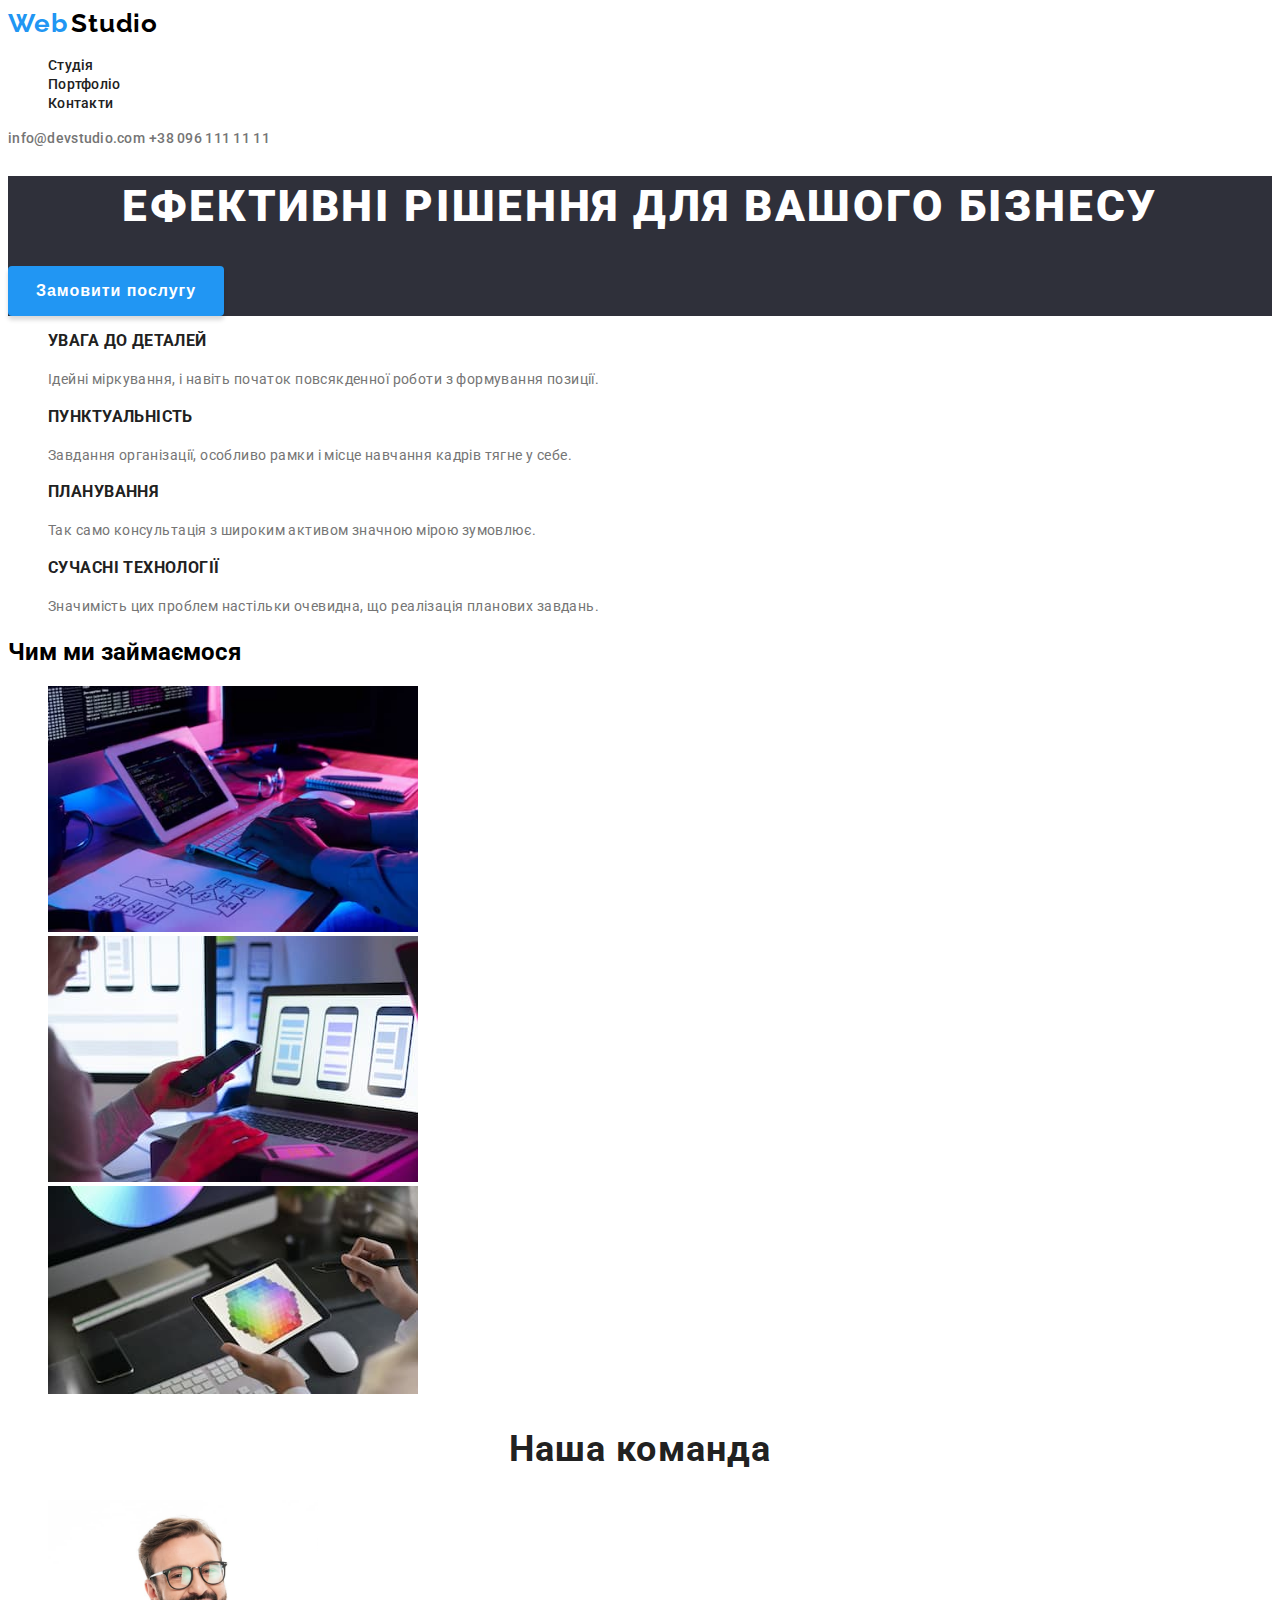
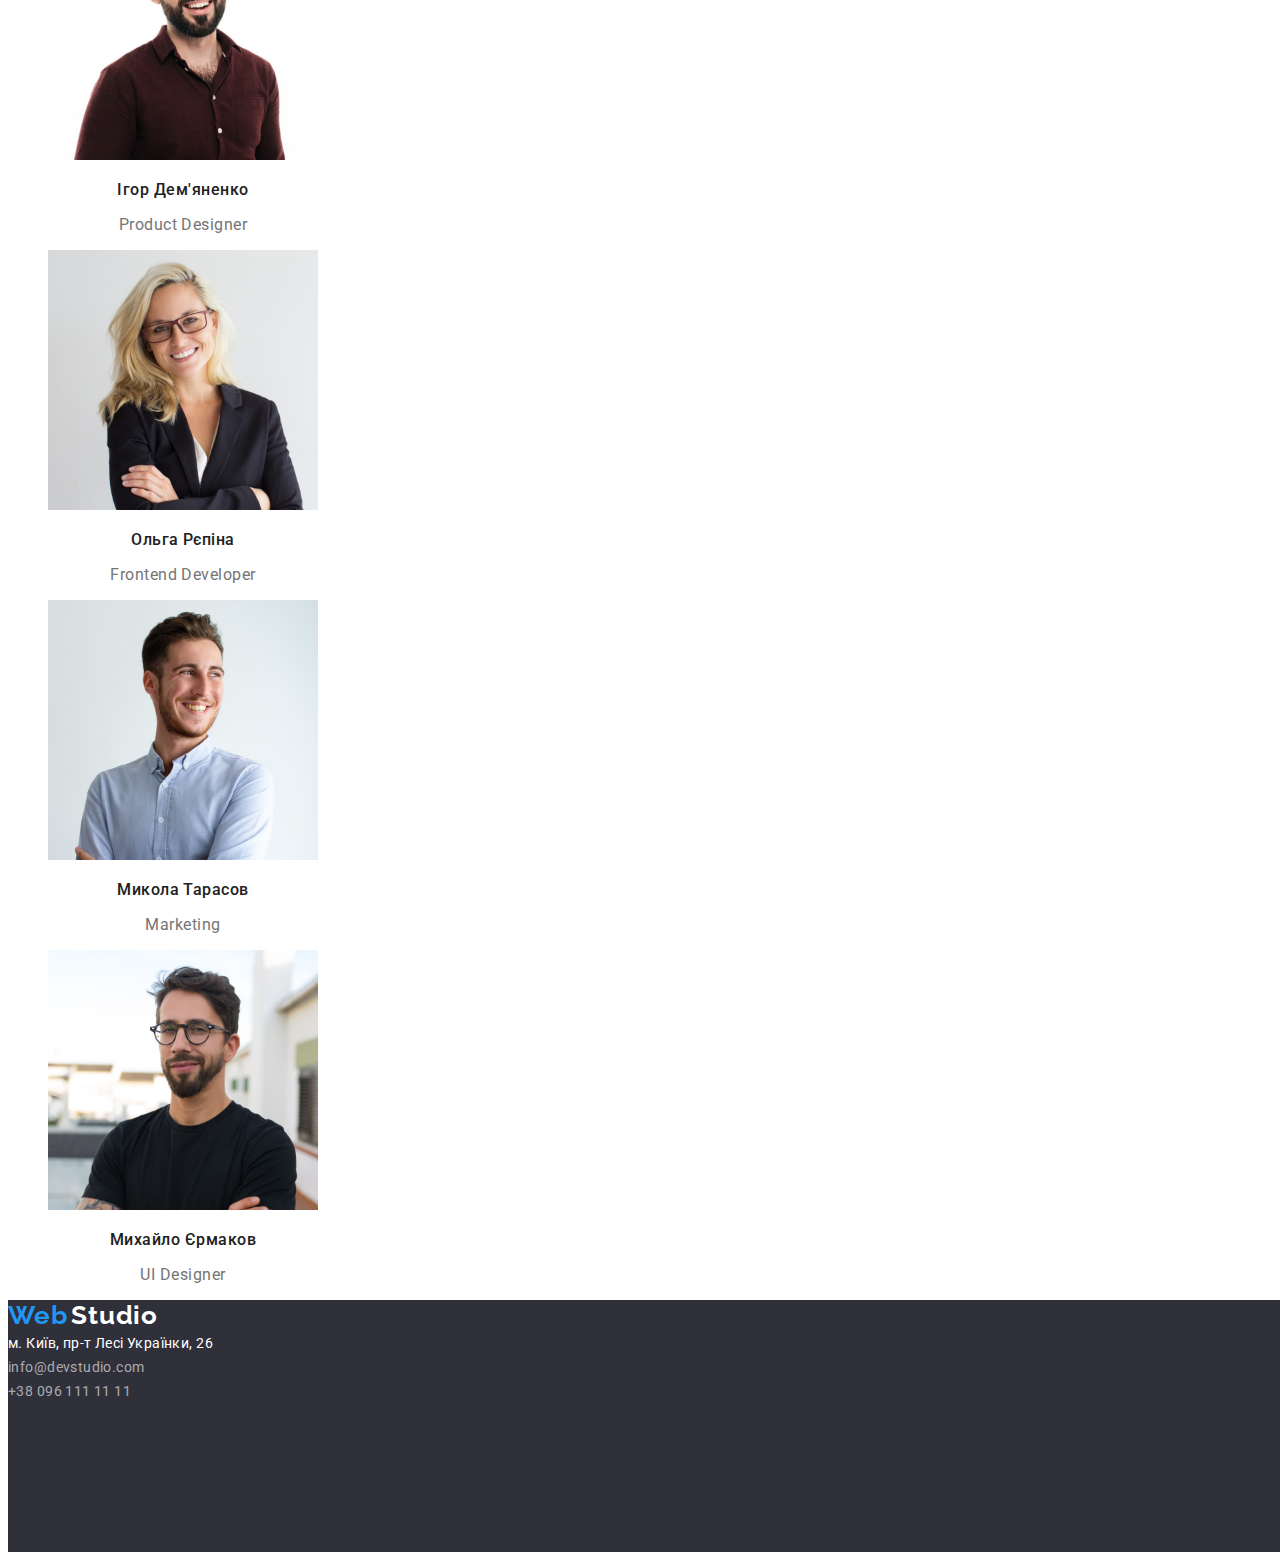
==== commit 9d4d944f: "v1.7" ====
--- a/index.html
+++ b/index.html
@@ -16,7 +16,7 @@
     <header>
         <nav>
             <a href="./index.html">
-            <span class="Web Webstudio">Web</span> <span class="Studio-header Webstudio">Studio</span>
+            <span class="web webstudio">Web</span> <span class="studio-header webstudio">Studio</span>
             </a>
             <ul class="links-list">
                 <li><a href="./index.html" class="link-item">Студія</a></li>
@@ -105,7 +105,7 @@
 <!-- sd_____________-->
     <footer class="whole-bottom">
         <a href="google.com">
-            <span class="Web Webstudio">Web</span> <span class="Studio-footer Webstudio">Studio</span>
+            <span class="web webstudio">Web</span> <span class="studio-footer webstudio">Studio</span>
         </a>
         <address class="phisical-adress">
             м. Київ, пр-т Лесі Українки, 26
--- a/styles.css
+++ b/styles.css
@@ -1,6 +1,8 @@
-/* ------------------------------------HEADER FOOTER------------------------------------ */
-
-/* COMMON STYLES */
+:root{
+    --main-color: #ffffff;
+}
+
+/* ------------------------------------COMMON STYLES------------------------------------ */
 .whole-site {
     font-family: Roboto, sans-serif;
 }
@@ -9,11 +11,12 @@
     text-decoration: none;
 }
 
-/* COMMON STYLES */
-
+/* ------------------------------------COMMON STYLES------------------------------------ */
+
+/* ------------------------------------HEADER FOOTER------------------------------------ */
 
 /* HEADER */
-.Webstudio{
+.webstudio{
     font-family: 'Raleway';
     font-style: normal;
     font-weight: 700;
@@ -22,11 +25,11 @@
     letter-spacing: 0.03em;
 }
 
-.Web {
+.web {
     color: #2196F3;
 }
 
-.Studio-header {
+.studio-header {
     color: #000000;
 }
 
@@ -69,8 +72,8 @@
 
 /* FOOTER */
 
-.Studio-footer {
-    color: #FFFFFF;
+.studio-footer {
+    color: var(--main-color);
 }
 
 .whole-bottom {
@@ -83,17 +86,17 @@
 
 .phisical-adress {
     font-style: normal;
-    font-weight: 400;
+    
     font-size: 14px;
     line-height: calc(24/14);
     letter-spacing: 0.03em;
-    color: #FFFFFF;
+    color: var(--main-color);
 
 }
 
 .footer-adress {
     font-style: normal;
-    font-weight: 400;
+    
     font-size: 14px;
     line-height: calc(24/14);
     letter-spacing: 0.03em;
@@ -124,13 +127,14 @@
     text-align: center;
     letter-spacing: 0.06em;
     text-transform: uppercase;
-    color: #FFFFFF;
+    color: var(--main-color);
 }
 
 .hero-button {
 /* btn */
     width: 216px;
     height: 50px;
+    border: none;
     background: #2196F3;
     box-shadow: 0px 4px 4px rgba(0, 0, 0, 0.15);
     border-radius: 4px;
@@ -142,7 +146,7 @@
     display: flex;
     align-items: center;
     letter-spacing: 0.06em;   
-    color: #FFFFFF;
+    color: var(--main-color);
 /*  */
     display: flex;
     justify-content: center;
@@ -161,7 +165,6 @@
 }
 
 .benefits-item {
-    font-style: normal;
     font-size: 14px;
     letter-spacing: 0.03em;
 }
@@ -172,8 +175,7 @@
     text-transform: uppercase;
     color: #212121;}
 
-.benefits {
-    font-weight: 400;
+.benefits {   
     line-height: calc(24/14);   
     color: #757575;
 }
@@ -204,7 +206,13 @@
 /* OUR TEAM */
 
 .our-team-title {
-
+    font-weight: 700;
+    font-size: 36px;
+    line-height: calc(42/36);
+    text-align: center;
+    letter-spacing: 0.03em;
+
+    color: #212121;
 }
 
 
@@ -216,7 +224,7 @@
     width: 270px;
     font-style: normal;
     font-size: 16px;
-    line-height: 19px;
+    line-height: calc(19/16);
     text-align: center;
     letter-spacing: 0.03em;
 } 
@@ -228,7 +236,7 @@
 
 .position {     
     color: #757575;
-    font-weight: 400;
+    
 }
 
 /* OUR TEAM */
@@ -254,16 +262,28 @@
 }
 
 .filtres-buttons {
+    /* btn styles */
+    border:none;
     border-radius: 4px;
     border-color: #F5F4FA;
     background-color: #F5F4FA;
+    height: 38px;
+    padding: 6px 22px 6px 22px;
+    /* btn txt styles */
+    font-family: 'Roboto';
+    font-weight: 500;
+    font-size: 16px;
+    line-height: calc(26/16);    
+    text-align: center;
+    letter-spacing: 0.03em;  
+    color: #212121;
 }
 
 .filtres-buttons:hover,
 .filtres-buttons:focus {
     background: #2196F3;
     box-shadow: 0px 3px 1px rgba(0, 0, 0, 0.1), 0px 1px 2px rgba(0, 0, 0, 0.08), 0px 2px 2px rgba(0, 0, 0, 0.12);
-    color: #FFFFFF;
+    color: var(--main-color);
 }
 
 /* FILTRES */
@@ -276,12 +296,7 @@
     list-style: none;
 }
 
-.product-list {
-    font-style: normal;
-}
-
 .product-name {
-    font-style: normal;
     font-weight: 700;
     font-size: 18px;
     line-height: calc(36/18);
@@ -289,9 +304,7 @@
     color: #212121;
 }
 
-.product-class {
-
-    font-weight: 400;
+.product-class {   
     font-size: 16px;
     line-height: calc(30/16);
     letter-spacing: 0.03em;
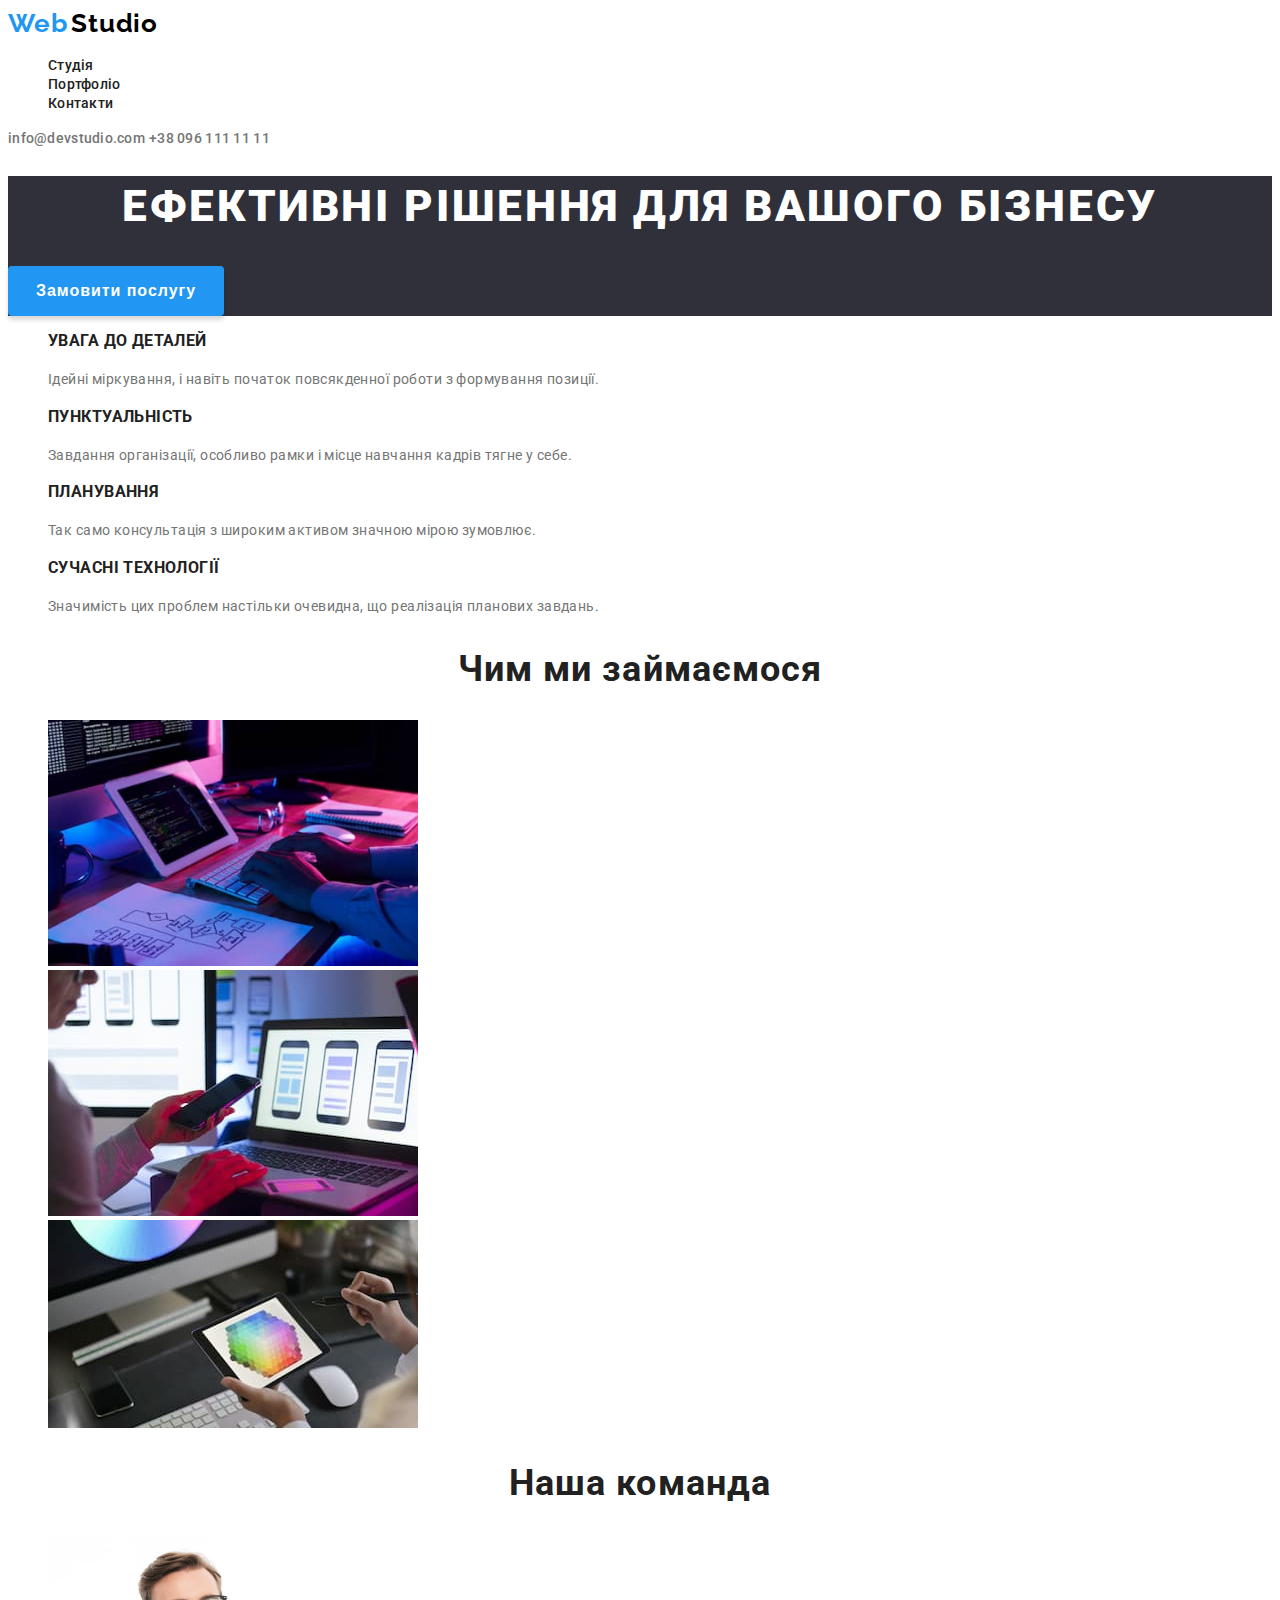
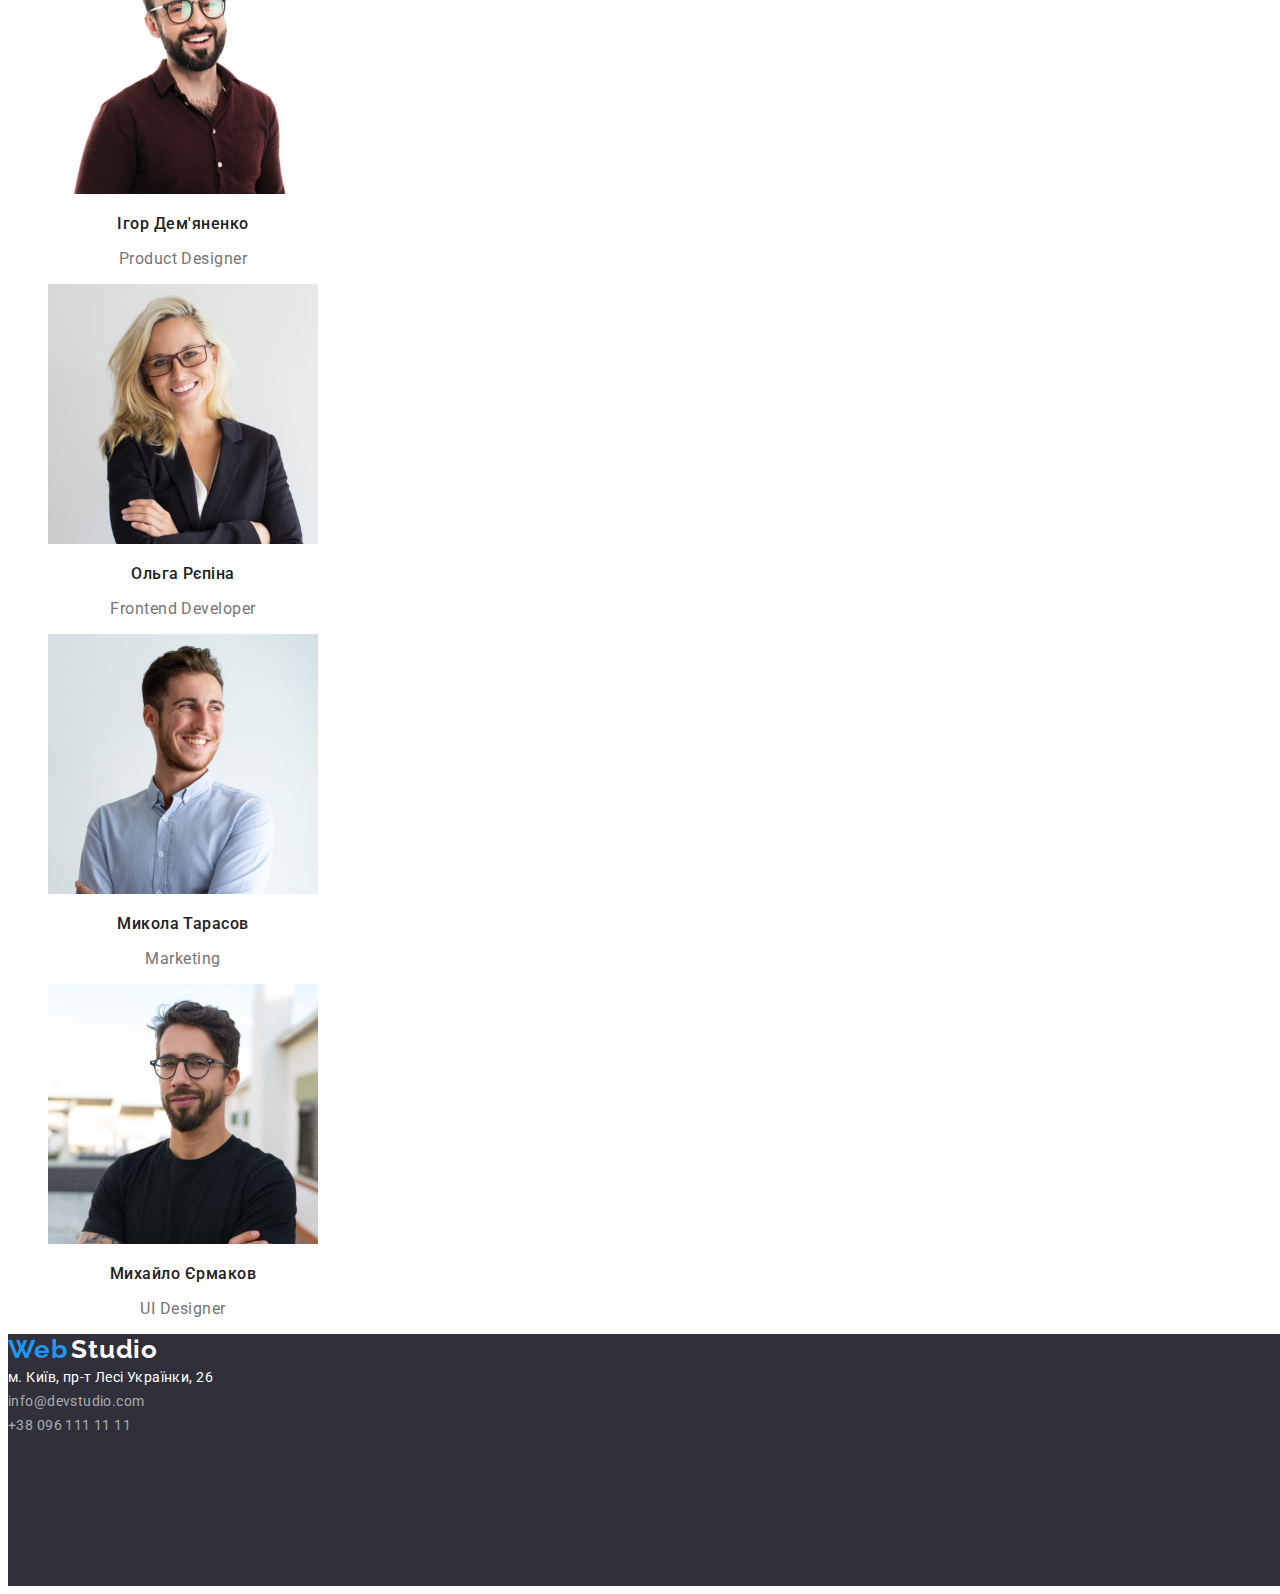
==== commit 555ef046: "1.82" ====
--- a/index.html
+++ b/index.html
@@ -6,7 +6,8 @@
     <meta name="viewport" content="width=device-width, initial-scale=1.0">
     <link rel="preconnect" href="https://fonts.googleapis.com">
     <link rel="preconnect" href="https://fonts.gstatic.com" crossorigin>
-    <link href="https://fonts.googleapis.com/css2?family=Raleway:wght@700;900&family=Roboto:wght@400;500;700&display=swap"
+    <link
+        href="https://fonts.googleapis.com/css2?family=Raleway:wght@700;900&family=Roboto:wght@400;500;700;900&display=swap"
         rel="stylesheet">
     <title>WebStudio</title>
     <link rel="stylesheet" href="./styles.css">
@@ -56,7 +57,7 @@
         </section>
 <!-- sd_____________-->
         <section class="responsibilities">
-            <h2>Чим ми займаємося</h2>
+            <h2 class="our-team-title">Чим ми займаємося</h2>
             <ul class="responsibilities-list">
                 <li class="responsibilities-item">
                     <img width="370" alt="працівник_з_ноутбуком"
--- a/styles.css
+++ b/styles.css
@@ -1,5 +1,11 @@
 :root{
     --main-color: #ffffff;
+    --main-links-color:#2196F3;
+    --studio-header-color: #000000;
+    --link-description-color:#212121;
+    --adress-benefits-color: #757575;
+    --hero-footer-bgc:#2F303A;
+    --filtres-btn-color:#F5F4FA;
 }
 
 /* ------------------------------------COMMON STYLES------------------------------------ */
@@ -26,11 +32,11 @@
 }
 
 .web {
-    color: #2196F3;
+    color: var(--main-links-color);
 }
 
 .studio-header {
-    color: #000000;
+    color: var(--studio-header-color);
 }
 
 .links-list {
@@ -44,11 +50,11 @@
     line-height: calc(16/14);
     letter-spacing: 0.02em;
     text-decoration: none;
-    color: #212121;
+    color: var(--link-description-color);
 }
 
 .link-item:hover, .link-item:focus {
-    color: #2196F3;
+    color: var(--main-links-color);
 }
 
 .header-adress {
@@ -57,13 +63,13 @@
     font-size: 14px;
     line-height: calc(16/14);
     letter-spacing: 0.02em;
-    color: #757575;
+    color: var(--adress-benefits-color);
     text-decoration: none;
 }
 
 .header-adress:hover,
 .header-adress:focus {
-    color: #2196F3;
+    color: var(--main-links-color);
 }
 
 /* HEADER */
@@ -81,7 +87,7 @@
     height: 252px;
     left: 0px;
     top: 1628px;
-    background-color: #2F303A;
+    background-color: var(--hero-footer-bgc);
 }
 
 .phisical-adress {
@@ -116,7 +122,7 @@
 
 /* HERO */
 .hero {
-    background-color: #2F303A;
+    background-color: var(--hero-footer-bgc);
 }
 
 .hero-title {
@@ -135,7 +141,7 @@
     width: 216px;
     height: 50px;
     border: none;
-    background: #2196F3;
+    background: var(--main-links-color);
     box-shadow: 0px 4px 4px rgba(0, 0, 0, 0.15);
     border-radius: 4px;
 /* btn txt */
@@ -170,14 +176,14 @@
 }
 
 .benefits-title {
-    font-weight: 700;
+    font-family: 'Roboto';
     line-height: calc(16/14);
     text-transform: uppercase;
-    color: #212121;}
+    color: var(--link-description-color);}
 
 .benefits {   
     line-height: calc(24/14);   
-    color: #757575;
+    color: var(--adress-benefits-color);
 }
 
 /* BENEFITS */
@@ -212,7 +218,7 @@
     text-align: center;
     letter-spacing: 0.03em;
 
-    color: #212121;
+    color: var(--link-description-color);
 }
 
 
@@ -230,12 +236,12 @@
 } 
 
 .name { 
-    color: #212121;
+    color: var(--link-description-color);
     font-weight: 500;
 }
 
 .position {     
-    color: #757575;
+    color: var(--adress-benefits-color);
     
 }
 
@@ -258,15 +264,15 @@
     font-size: 16px;
     line-height: calc(26/16);
     letter-spacing: 0.03em;
-    color: #212121;
+    color: var(--link-description-color);
 }
 
 .filtres-buttons {
     /* btn styles */
     border:none;
     border-radius: 4px;
-    border-color: #F5F4FA;
-    background-color: #F5F4FA;
+    border-color: var(--filtres-btn-color);
+    background-color: var(--filtres-btn-color);
     height: 38px;
     padding: 6px 22px 6px 22px;
     /* btn txt styles */
@@ -276,12 +282,12 @@
     line-height: calc(26/16);    
     text-align: center;
     letter-spacing: 0.03em;  
-    color: #212121;
+    color: var(--link-description-color);
 }
 
 .filtres-buttons:hover,
 .filtres-buttons:focus {
-    background: #2196F3;
+    background: var(--main-links-color)3;
     box-shadow: 0px 3px 1px rgba(0, 0, 0, 0.1), 0px 1px 2px rgba(0, 0, 0, 0.08), 0px 2px 2px rgba(0, 0, 0, 0.12);
     color: var(--main-color);
 }
@@ -301,14 +307,14 @@
     font-size: 18px;
     line-height: calc(36/18);
     letter-spacing: 0.06em;
-    color: #212121;
+    color: var(--link-description-color);
 }
 
 .product-class {   
     font-size: 16px;
     line-height: calc(30/16);
     letter-spacing: 0.03em;
-    color: #757575;
+    color: var(--adress-benefits-color);
 }
 
 /* PRODUCTS */
